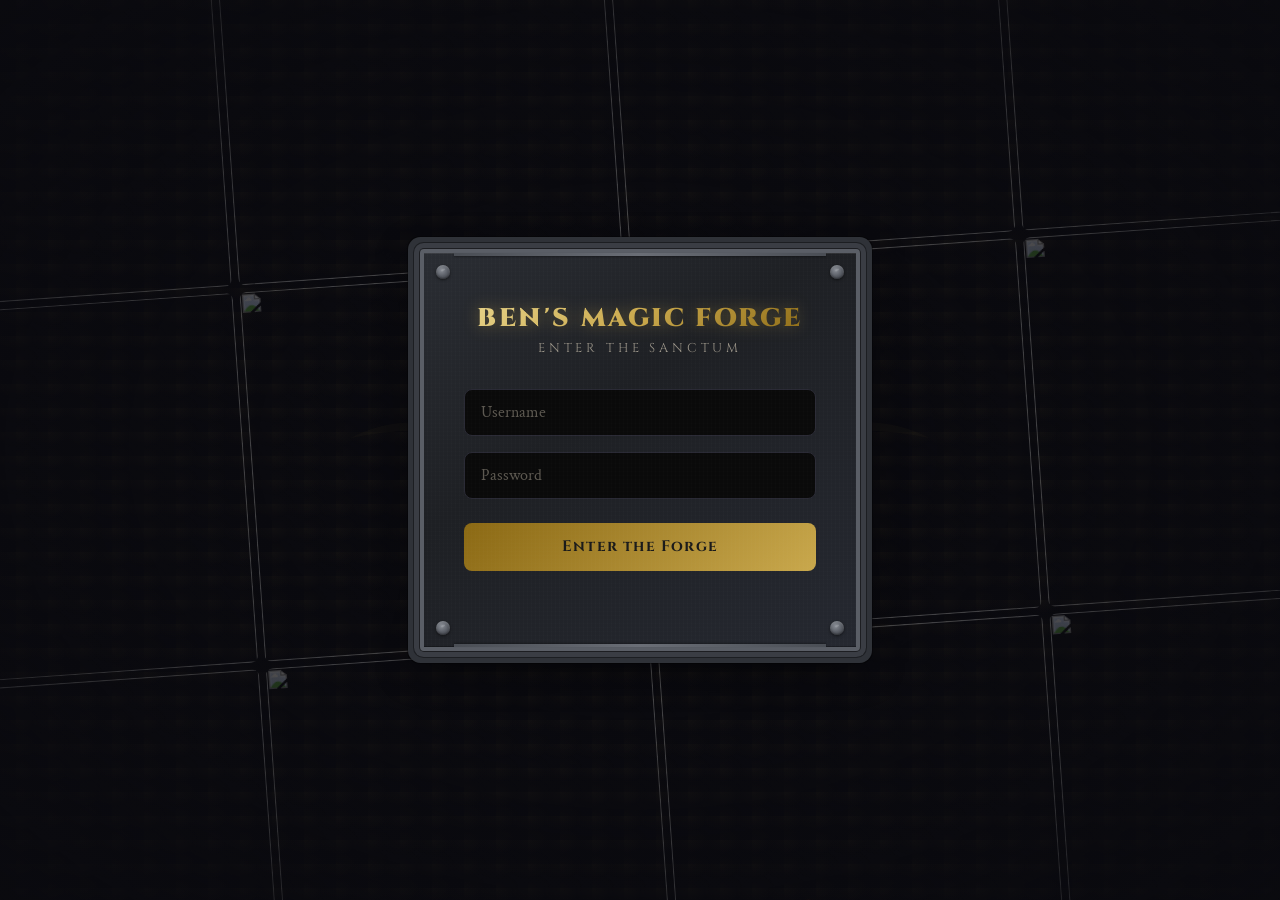
==== MtgDeckForge.Api/wwwroot/index.html @ 683aa6ff "fix: iOS Safari API failures — forwarded headers + clean fetch options - Add UseForwardedHeaders for" ====
<!DOCTYPE html>
<html lang="en">
<head>
    <meta charset="UTF-8">
    <meta name="viewport" content="width=device-width, initial-scale=1.0">
    <title>Ben's Magic Forge</title>
    <link href="https://fonts.googleapis.com/css2?family=Cinzel:wght@400;600;700;900&family=Crimson+Text:ital,wght@0,400;0,600;0,700;1,400&family=MedievalSharp&display=swap" rel="stylesheet">
    <style>
        :root {
            --gold: #C9A84C;
            --gold-light: #E8D48B;
            --gold-dark: #8B6914;
            --bg-deep: #0A0A0A;
            --bg-card: #111111;
            --bg-panel: #161616;
            --bg-hover: #1E1E1E;
            --text-primary: #E8E4D9;
            --text-secondary: #9A9488;
            --text-muted: #5C5850;
            --border: #2A2A35;
            --border-gold: rgba(201, 168, 76, 0.3);
            --mana-white: #F9FAF4;
            --mana-blue: #0E68AB;
            --mana-black: #150B00;
            --mana-red: #D3202A;
            --mana-green: #00733E;
            --danger: #8B2020;
            --danger-hover: #A52A2A;
            --success: #2D6B3F;
        }

        * { margin: 0; padding: 0; box-sizing: border-box; }

        body {
            font-family: 'Crimson Text', Georgia, serif;
            font-size: 12pt;
            background: var(--bg-deep);
            color: var(--text-primary);
            min-height: 100vh;
            min-height: 100dvh;
            overflow-x: clip;
        }

        /* Subtle texture overlay — castle stone atmosphere */
        body::before {
            content: '';
            position: fixed;
            top: 0; left: 0; right: 0; bottom: 0;
            background: 
                radial-gradient(ellipse at 20% 0%, rgba(201, 168, 76, 0.04) 0%, transparent 50%),
                radial-gradient(ellipse at 80% 100%, rgba(201, 168, 76, 0.03) 0%, transparent 50%),
                repeating-linear-gradient(0deg, transparent 0px, transparent 60px, rgba(201, 168, 76, 0.008) 60px, rgba(201, 168, 76, 0.008) 61px),
                repeating-linear-gradient(90deg, transparent 0px, transparent 80px, rgba(201, 168, 76, 0.005) 80px, rgba(201, 168, 76, 0.005) 81px);
            pointer-events: none;
            z-index: 0;
        }

        /* ===== HEADER — Castle Gate Bar ===== */
        .app-header {
            position: sticky;
            top: 0;
            z-index: 100;
            background: linear-gradient(180deg, rgba(10,10,15,0.98) 0%, rgba(10,10,15,0.95) 100%);
            -webkit-backdrop-filter: blur(20px);
            backdrop-filter: blur(20px);
            border-bottom: 1px solid var(--border-gold);
            padding: 0 2rem;
            box-shadow: 0 2px 20px rgba(0,0,0,0.4);
        }

        /* Castle battlement decoration under header */
        .app-header::after {
            content: '';
            position: absolute;
            bottom: -4px;
            left: 0; right: 0;
            height: 4px;
            background: repeating-linear-gradient(90deg,
                rgba(201, 168, 76, 0.15) 0px, rgba(201, 168, 76, 0.15) 12px,
                transparent 12px, transparent 18px);
        }

        .header-inner {
            max-width: 1400px;
            margin: 0 auto;
            display: flex;
            align-items: center;
            justify-content: space-between;
            height: 120px;
        }

        .logo-group {
            display: flex;
            align-items: center;
            gap: 1rem;
        }

        .logo-dragon {
            width: 90px;
            height: 90px;
            border-radius: 8px;
            overflow: hidden;
            flex-shrink: 0;
        }

        .logo-dragon img {
            width: 100%;
            height: 100%;
            object-fit: cover;
            filter: drop-shadow(0 0 10px rgba(201, 168, 76, 0.4));
        }

        .logo-text {
            font-family: 'Cinzel', serif;
            font-weight: 900;
            font-size: 2rem;
            background: linear-gradient(135deg, var(--gold-light), var(--gold), var(--gold-dark));
            -webkit-background-clip: text;
            -webkit-text-fill-color: transparent;
            letter-spacing: 0.1em;
            text-shadow: none;
            filter: drop-shadow(0 0 8px rgba(201, 168, 76, 0.4));
        }

        .logo-subtitle {
            font-family: 'Cinzel', serif;
            font-size: 0.8rem;
            color: var(--text-secondary);
            letter-spacing: 0.3em;
            text-transform: uppercase;
            margin-top: 4px;
        }

        .nav-tabs {
            display: flex;
            gap: 0.25rem;
            align-items: center;
        }

        .nav-tab {
            background: none;
            border: 1px solid transparent;
            border-radius: 8px;
            color: var(--text-secondary);
            font-family: 'Cinzel', serif;
            font-size: 1rem;
            font-weight: 600;
            letter-spacing: 0.06em;
            padding: 0.7rem 1.4rem;
            display: flex;
            align-items: center;
            cursor: pointer;
            position: relative;
            transition: all 0.3s;
        }

        .nav-tab:hover {
            color: var(--gold-light);
            background: rgba(201, 168, 76, 0.08);
            border-color: rgba(201, 168, 76, 0.15);
        }

        .nav-tab.active {
            color: var(--gold);
            background: rgba(201, 168, 76, 0.12);
            border-color: rgba(201, 168, 76, 0.3);
        }

        .nav-tab.active::after {
            content: '';
            position: absolute;
            bottom: -1px;
            left: 0.75rem;
            right: 0.75rem;
            height: 2px;
            background: linear-gradient(90deg, transparent, var(--gold), transparent);
        }

        .header-right {
            display: flex;
            align-items: center;
            gap: 1rem;
        }

        .user-info {
            display: flex;
            align-items: center;
            gap: 0.75rem;
            padding: 0.4rem 1rem;
            border: 1px solid var(--border-gold);
            border-radius: 8px;
            background: rgba(201, 168, 76, 0.05);
        }

        .user-info-name {
            font-family: 'Cinzel', serif;
            font-size: 0.8rem;
            color: var(--gold);
            letter-spacing: 0.05em;
        }

        .user-info-role {
            font-size: 0.65rem;
            color: var(--text-muted);
            text-transform: uppercase;
            letter-spacing: 0.1em;
        }

        .btn-logout {
            background: none;
            border: 1px solid var(--border);
            color: var(--text-secondary);
            font-family: 'Cinzel', serif;
            font-size: 0.7rem;
            padding: 0.35rem 0.75rem;
            border-radius: 6px;
            cursor: pointer;
            transition: all 0.3s;
            letter-spacing: 0.05em;
        }

        .btn-logout:hover {
            border-color: var(--danger);
            color: var(--danger-hover);
        }

        /* ===== LOGIN VIEW ===== */
        .login-backdrop {
            min-height: 100vh;
            min-height: 100dvh;
            display: flex;
            align-items: center;
            justify-content: center;
            padding: 2rem;
            position: relative;
            overflow: hidden;
            background: #0a0a0f;
        }

        .login-bg-grid {
            position: absolute;
            inset: -40px;
            display: grid;
            grid-template-columns: repeat(4, 1fr);
            grid-template-rows: repeat(3, 1fr);
            gap: 6px;
            transform: rotate(-4deg) scale(1.15);
            opacity: 0.6;
            filter: saturate(0.9) brightness(0.85);
            z-index: 0;
            animation: bgPulse 8s ease-in-out infinite alternate;
        }

        .login-bg-grid img {
            width: 100%;
            height: 100%;
            object-fit: cover;
            border-radius: 6px;
        }

        @keyframes bgPulse {
            0% { opacity: 0.55; filter: saturate(0.9) brightness(0.85); }
            100% { opacity: 0.7; filter: saturate(1.0) brightness(0.95); }
        }

        .login-backdrop::after {
            content: '';
            position: absolute;
            inset: 0;
            background: radial-gradient(ellipse at center, rgba(10,10,15,0.1) 0%, rgba(10,10,15,0.6) 70%, rgba(10,10,15,0.9) 100%);
            z-index: 1;
            pointer-events: none;
        }

        .login-panel {
            background: linear-gradient(145deg, #2a2d33 0%, #1e2024 40%, #252830 100%);
            border: 4px solid #5a5e66;
            border-radius: 4px;
            padding: 3rem 2.5rem;
            max-width: 440px;
            width: 100%;
            text-align: center;
            position: relative;
            z-index: 2;
            box-shadow:
                inset 0 1px 0 rgba(255,255,255,0.08),
                inset 0 -1px 0 rgba(0,0,0,0.3),
                0 0 0 1px rgba(0,0,0,0.5),
                0 0 0 6px #3a3d44,
                0 0 0 7px rgba(0,0,0,0.4),
                0 0 0 12px #2f3238,
                0 0 0 13px rgba(0,0,0,0.3),
                0 12px 40px rgba(0,0,0,0.6);
        }

        /* Steel plate texture overlay */
        .login-panel::before {
            content: '';
            position: absolute;
            inset: 0;
            border-radius: 2px;
            background:
                repeating-linear-gradient(
                    90deg,
                    transparent 0px,
                    transparent 3px,
                    rgba(255,255,255,0.01) 3px,
                    rgba(255,255,255,0.01) 4px
                ),
                repeating-linear-gradient(
                    0deg,
                    transparent 0px,
                    transparent 3px,
                    rgba(255,255,255,0.008) 3px,
                    rgba(255,255,255,0.008) 4px
                );
            pointer-events: none;
            z-index: 0;
        }

        /* Corner rivets */
        .steel-rivet {
            position: absolute;
            width: 14px;
            height: 14px;
            border-radius: 50%;
            background: radial-gradient(circle at 40% 35%, #8a8e96 0%, #5a5e66 50%, #3a3d44 100%);
            box-shadow:
                inset 0 1px 2px rgba(255,255,255,0.2),
                inset 0 -1px 2px rgba(0,0,0,0.4),
                0 1px 3px rgba(0,0,0,0.5);
            z-index: 5;
        }
        .steel-rivet::after {
            content: '';
            position: absolute;
            top: 4px; left: 5px;
            width: 4px; height: 1.5px;
            background: rgba(255,255,255,0.15);
            border-radius: 50%;
            transform: rotate(-30deg);
        }
        .rivet-tl { top: 12px; left: 12px; }
        .rivet-tr { top: 12px; right: 12px; }
        .rivet-bl { bottom: 12px; left: 12px; }
        .rivet-br { bottom: 12px; right: 12px; }

        /* Steel border plate edges */
        .steel-edge {
            position: absolute;
            background: linear-gradient(180deg, #5a5e66 0%, #4a4e55 50%, #3a3d44 100%);
            z-index: 1;
        }
        .steel-edge-top {
            top: 0; left: 30px; right: 30px; height: 3px;
            background: linear-gradient(90deg, #4a4e55, #6a6e76, #4a4e55);
            box-shadow: 0 1px 2px rgba(0,0,0,0.3);
        }
        .steel-edge-bottom {
            bottom: 0; left: 30px; right: 30px; height: 3px;
            background: linear-gradient(90deg, #4a4e55, #6a6e76, #4a4e55);
            box-shadow: 0 -1px 2px rgba(0,0,0,0.3);
        }

        .login-panel .logo-text {
            font-size: 1.6rem;
            margin-bottom: 0.25rem;
        }

        .login-panel .logo-subtitle {
            margin-bottom: 2rem;
        }

        .login-field {
            width: 100%;
            padding: 0.75rem 1rem;
            background: var(--bg-deep);
            border: 1px solid var(--border);
            border-radius: 8px;
            color: var(--text-primary);
            font-family: 'Crimson Text', serif;
            font-size: 1rem;
            margin-bottom: 1rem;
            transition: border-color 0.3s;
        }

        .login-field:focus {
            outline: none;
            border-color: var(--gold);
        }

        .login-field::placeholder {
            color: var(--text-muted);
        }

        .btn-login {
            width: 100%;
            padding: 0.85rem;
            background: linear-gradient(135deg, var(--gold-dark), var(--gold));
            border: none;
            border-radius: 8px;
            color: #1a1a1a;
            font-family: 'Cinzel', serif;
            font-weight: 700;
            font-size: 0.95rem;
            letter-spacing: 0.08em;
            cursor: pointer;
            transition: all 0.3s;
            margin-top: 0.5rem;
        }

        .btn-login:hover {
            filter: brightness(1.15);
        }

        .btn-login:disabled {
            opacity: 0.6;
            cursor: not-allowed;
        }

        .login-error {
            color: var(--danger-hover);
            font-size: 0.85rem;
            margin-top: 0.75rem;
            min-height: 1.2em;
        }

        /* ===== ADMIN VIEW ===== */
        .admin-section {
            margin-bottom: 2rem;
        }

        .admin-section-title {
            font-family: 'Cinzel', serif;
            font-size: 1.1rem;
            color: var(--gold);
            margin-bottom: 1rem;
            padding-bottom: 0.5rem;
            border-bottom: 1px solid var(--border-gold);
        }

        .admin-table {
            width: 100%;
            border-collapse: collapse;
        }

        .admin-table th {
            font-family: 'Cinzel', serif;
            font-size: 0.8rem;
            color: var(--gold-dark);
            text-align: left;
            padding: 0.5rem 0.75rem;
            border-bottom: 1px solid var(--border);
            text-transform: uppercase;
            letter-spacing: 0.05em;
        }

        .admin-table td {
            padding: 0.6rem 0.75rem;
            border-bottom: 1px solid var(--border);
            font-size: 0.9rem;
        }

        .admin-form {
            display: grid;
            grid-template-columns: 1fr 1fr;
            gap: 1rem;
            margin-top: 1rem;
        }

        .admin-form .login-field {
            margin-bottom: 0;
        }

        .admin-form-full {
            grid-column: 1 / -1;
        }

        .badge {
            display: inline-block;
            padding: 0.15rem 0.5rem;
            border-radius: 4px;
            font-size: 0.75rem;
            font-family: 'Cinzel', serif;
            letter-spacing: 0.05em;
        }

        .badge-admin {
            background: rgba(201, 168, 76, 0.2);
            color: var(--gold);
            border: 1px solid var(--border-gold);
        }

        .badge-user {
            background: rgba(45, 107, 63, 0.2);
            color: #6dbb82;
            border: 1px solid rgba(45, 107, 63, 0.3);
        }

        /* ===== MAIN LAYOUT ===== */
        .app-container {
            max-width: 1400px;
            margin: 0 auto;
            padding: 2rem;
            position: relative;
            z-index: 1;
        }

        .view { display: none; }
        .view.active { display: block; }

        /* ===== FORGE VIEW (Generator) ===== */
        .forge-layout {
            display: grid;
            grid-template-columns: 1fr 1fr;
            gap: 2rem;
            align-items: start;
        }

        .panel {
            background: var(--bg-panel);
            border: 1px solid var(--border);
            border-radius: 12px;
            overflow: hidden;
            position: relative;
        }

        /* Subtle stone arch top border on panels */
        .panel::before {
            content: '';
            position: absolute;
            top: 0; left: 0; right: 0;
            height: 3px;
            background: linear-gradient(90deg, transparent, rgba(201, 168, 76, 0.15) 20%, rgba(201, 168, 76, 0.25) 50%, rgba(201, 168, 76, 0.15) 80%, transparent);
        }

        .panel-header {
            padding: 1.25rem 1.5rem;
            border-bottom: 1px solid var(--border);
            display: flex;
            align-items: center;
            gap: 0.75rem;
            background: linear-gradient(180deg, rgba(201, 168, 76, 0.03) 0%, transparent 100%);
        }

        .panel-header h2 {
            font-family: 'Cinzel', serif;
            font-size: 1rem;
            font-weight: 700;
            color: var(--gold);
            letter-spacing: 0.05em;
        }

        .panel-header .icon {
            width: 20px;
            height: 20px;
            color: var(--gold-dark);
        }

        .panel-body {
            padding: 1.5rem;
        }

        /* Form Elements */
        .form-group {
            margin-bottom: 1.5rem;
        }

        .form-label {
            display: block;
            font-family: 'Cinzel', serif;
            font-size: 0.75rem;
            font-weight: 600;
            color: var(--text-secondary);
            letter-spacing: 0.1em;
            text-transform: uppercase;
            margin-bottom: 0.75rem;
        }

        /* Color selector - the mana symbols */
        .color-selector {
            display: flex;
            gap: 0.75rem;
            flex-wrap: wrap;
        }

        .color-option {
            position: relative;
        }

        .color-option input {
            position: absolute;
            opacity: 0;
            pointer-events: none;
        }

        .color-option label {
            display: flex;
            align-items: center;
            justify-content: center;
            width: 56px;
            height: 56px;
            border-radius: 50%;
            cursor: pointer;
            transition: all 0.3s;
            position: relative;
            font-family: 'MedievalSharp', cursive;
            font-size: 1.3rem;
            font-weight: bold;
        }

        .color-option.white label {
            background: radial-gradient(circle at 35% 35%, #FFFEF5, #F0E6C8);
            color: #6B5B3E;
            border: 2px solid #D4C5A0;
            box-shadow: 0 0 0 3px transparent, inset 0 1px 3px rgba(255,255,255,0.5);
        }
        .color-option.blue label {
            background: radial-gradient(circle at 35% 35%, #1B8FD4, #0A4F7A);
            color: #C4E4FF;
            border: 2px solid #2196C8;
            box-shadow: 0 0 0 3px transparent;
        }
        .color-option.black label {
            background: radial-gradient(circle at 35% 35%, #3A3035, #100B0E);
            color: #A8959C;
            border: 2px solid #4A3F44;
            box-shadow: 0 0 0 3px transparent;
        }
        .color-option.red label {
            background: radial-gradient(circle at 35% 35%, #E8482A, #8B1A1A);
            color: #FFCFB8;
            border: 2px solid #C43A2A;
            box-shadow: 0 0 0 3px transparent;
        }
        .color-option.green label {
            background: radial-gradient(circle at 35% 35%, #1DA050, #0A5028);
            color: #B8F0C8;
            border: 2px solid #1B8545;
            box-shadow: 0 0 0 3px transparent;
        }

        .color-option input:checked + label {
            box-shadow: 0 0 0 3px var(--gold), 0 0 20px rgba(201, 168, 76, 0.3);
            transform: scale(1.1);
        }

        .color-option label:hover {
            transform: scale(1.08);
        }

        .color-option input:checked + label:hover {
            transform: scale(1.12);
        }

        /* Select / Input styling */
        .form-select, .form-input, .form-textarea {
            width: 100%;
            padding: 0.75rem 1rem;
            background: var(--bg-card);
            border: 1px solid var(--border);
            border-radius: 8px;
            color: var(--text-primary);
            font-family: 'Crimson Text', Georgia, serif;
            font-size: 1rem;
            transition: border-color 0.3s;
            appearance: none;
        }

        .form-select {
            background-image: url("data:image/svg+xml,%3Csvg xmlns='http://www.w3.org/2000/svg' width='12' height='8'%3E%3Cpath d='M1 1l5 5 5-5' stroke='%239A9488' stroke-width='1.5' fill='none'/%3E%3C/svg%3E");
            background-repeat: no-repeat;
            background-position: right 1rem center;
            padding-right: 2.5rem;
        }

        .form-select:focus, .form-input:focus, .form-textarea:focus {
            outline: none;
            border-color: var(--gold-dark);
            box-shadow: 0 0 0 2px rgba(201, 168, 76, 0.1);
        }

        .form-textarea {
            resize: vertical;
            min-height: 80px;
        }

        option { background: var(--bg-panel); }

        /* Radio group styled as segmented control */
        .radio-group {
            display: flex;
            gap: 0;
            border: 1px solid var(--border);
            border-radius: 8px;
            overflow: hidden;
        }

        .radio-option {
            flex: 1;
            position: relative;
        }

        .radio-option input {
            position: absolute;
            opacity: 0;
            pointer-events: none;
        }

        .radio-option label {
            display: flex;
            align-items: center;
            justify-content: center;
            padding: 0.65rem 0.5rem;
            cursor: pointer;
            font-family: 'Cinzel', serif;
            font-size: 0.75rem;
            font-weight: 600;
            letter-spacing: 0.03em;
            color: var(--text-secondary);
            background: var(--bg-card);
            border-right: 1px solid var(--border);
            transition: all 0.3s;
            text-align: center;
        }

        .radio-option:last-child label {
            border-right: none;
        }

        .radio-option input:checked + label {
            background: rgba(201, 168, 76, 0.12);
            color: var(--gold);
        }

        .radio-option label:hover {
            background: var(--bg-hover);
        }

        /* Generate Button */
        .btn-forge {
            width: 100%;
            padding: 1rem;
            background: linear-gradient(135deg, var(--gold-dark), var(--gold), var(--gold-dark));
            background-size: 200% 200%;
            border: none;
            border-radius: 8px;
            color: #0A0A0F;
            font-family: 'Cinzel', serif;
            font-size: 1rem;
            font-weight: 900;
            letter-spacing: 0.15em;
            cursor: pointer;
            transition: all 0.3s;
            position: relative;
            overflow: hidden;
        }

        .btn-forge:hover {
            background-position: right center;
            box-shadow: 0 4px 20px rgba(201, 168, 76, 0.3);
            transform: translateY(-1px);
            animation: forgePulse 2s ease-in-out infinite;
        }

        .btn-forge:active {
            transform: translateY(0);
        }

        .btn-forge:disabled {
            opacity: 0.5;
            cursor: not-allowed;
            transform: none;
        }

        .btn-forge.loading {
            color: transparent;
        }

        .btn-forge.loading::after {
            content: '';
            position: absolute;
            top: 50%;
            left: 50%;
            width: 24px;
            height: 24px;
            margin: -12px 0 0 -12px;
            border: 3px solid rgba(10, 10, 15, 0.3);
            border-top-color: #0A0A0F;
            border-radius: 50%;
            animation: spin 0.8s linear infinite;
        }

        @keyframes spin { to { transform: rotate(360deg); } }

        /* Preview panel */
        .preview-empty {
            text-align: center;
            padding: 4rem 2rem;
            color: var(--text-muted);
        }

        .preview-empty .sigil {
            width: 80px;
            height: 80px;
            margin: 0 auto 1.5rem;
            opacity: 0.3;
        }

        .preview-empty p {
            font-family: 'Cinzel', serif;
            font-size: 0.85rem;
            letter-spacing: 0.05em;
        }

        /* ===== LIBRARY VIEW ===== */
        .library-header {
            display: flex;
            justify-content: space-between;
            align-items: center;
            margin-bottom: 2rem;
        }

        .library-title {
            font-family: 'Cinzel', serif;
            font-size: 1.5rem;
            font-weight: 700;
            color: var(--gold);
            letter-spacing: 0.05em;
        }

        .library-count {
            font-size: 0.85rem;
            color: var(--text-muted);
            margin-top: 0.25rem;
        }

        .deck-grid {
            display: grid;
            grid-template-columns: repeat(auto-fill, minmax(340px, 1fr));
            gap: 1.5rem;
        }

        .deck-card {
            background: var(--bg-panel);
            border: 1px solid var(--border);
            border-radius: 12px;
            overflow: hidden;
            transition: all 0.3s;
            cursor: pointer;
            position: relative;
        }

        /* Stone arch top accent */
        .deck-card::before {
            content: '';
            position: absolute;
            top: 0; left: 0; right: 0;
            height: 2px;
            background: linear-gradient(90deg, transparent, rgba(201, 168, 76, 0.2) 30%, rgba(201, 168, 76, 0.3) 50%, rgba(201, 168, 76, 0.2) 70%, transparent);
            opacity: 0;
            transition: opacity 0.3s;
        }

        .deck-card:hover::before {
            opacity: 1;
        }

        .deck-card:hover {
            border-color: var(--border-gold);
            transform: translateY(-4px);
            box-shadow: 0 8px 32px rgba(0,0,0,0.3), 0 0 0 1px var(--border-gold);
        }

        .deck-card-top {
            padding: 1.25rem 1.5rem;
            position: relative;
        }

        .deck-card-colors {
            display: flex;
            gap: 0.4rem;
            margin-bottom: 0.75rem;
        }

        .mana-pip {
            width: 26px;
            height: 26px;
            border-radius: 50%;
            display: flex;
            align-items: center;
            justify-content: center;
            font-family: 'MedievalSharp', cursive;
            font-size: 0.75rem;
            font-weight: bold;
        }

        .mana-pip.W { background: linear-gradient(135deg, #FFFEF5, #E8D8B8); color: #6B5B3E; }
        .mana-pip.U { background: linear-gradient(135deg, #1B8FD4, #0A4F7A); color: #C4E4FF; }
        .mana-pip.B { background: linear-gradient(135deg, #3A3035, #100B0E); color: #A8959C; border: 1px solid #4A3F44; }
        .mana-pip.R { background: linear-gradient(135deg, #E8482A, #8B1A1A); color: #FFCFB8; }
        .mana-pip.G { background: linear-gradient(135deg, #1DA050, #0A5028); color: #B8F0C8; }

        .deck-card-name {
            font-family: 'Cinzel', serif;
            font-size: 1.1rem;
            font-weight: 700;
            color: var(--text-primary);
            margin-bottom: 0.25rem;
        }

        .deck-card-commander {
            font-size: 0.9rem;
            color: var(--gold);
            font-style: italic;
            margin-bottom: 0.5rem;
        }

        .deck-card-desc {
            font-size: 0.88rem;
            color: var(--text-secondary);
            line-height: 1.5;
            display: -webkit-box;
            -webkit-line-clamp: 2;
            -webkit-box-orient: vertical;
            overflow: hidden;
        }

        .deck-card-footer {
            padding: 0.75rem 1.5rem;
            border-top: 1px solid var(--border);
            display: flex;
            justify-content: space-between;
            align-items: center;
            font-size: 0.8rem;
            color: var(--text-muted);
        }

        .deck-card-meta {
            display: flex;
            gap: 1.25rem;
        }

        .deck-card-meta span {
            display: flex;
            align-items: center;
            gap: 0.35rem;
        }

        .btn-delete-card {
            background: none;
            border: none;
            color: var(--text-muted);
            cursor: pointer;
            padding: 0.25rem 0.5rem;
            border-radius: 4px;
            font-size: 0.75rem;
            transition: all 0.2s;
        }

        .btn-delete-card:hover {
            background: var(--danger);
            color: var(--text-primary);
        }

        .library-empty {
            text-align: center;
            padding: 6rem 2rem;
            color: var(--text-muted);
        }

        .library-empty .sigil {
            width: 100px;
            height: 100px;
            margin: 0 auto 2rem;
            opacity: 0.2;
        }

        .library-empty h3 {
            font-family: 'Cinzel', serif;
            font-size: 1.2rem;
            color: var(--text-secondary);
            margin-bottom: 0.5rem;
        }

        /* ===== DECK DETAIL VIEW ===== */
        .detail-back {
            background: none;
            border: none;
            color: var(--text-secondary);
            cursor: pointer;
            font-family: 'Cinzel', serif;
            font-size: 0.8rem;
            letter-spacing: 0.05em;
            display: flex;
            align-items: center;
            gap: 0.5rem;
            margin-bottom: 1.5rem;
            transition: color 0.3s;
        }

        .detail-back:hover { color: var(--gold); }

        .detail-header {
            display: flex;
            justify-content: space-between;
            align-items: flex-start;
            margin-bottom: 2rem;
            padding-bottom: 1.5rem;
            border-bottom: 1px solid var(--border);
        }

        .detail-header h1 {
            font-family: 'Cinzel', serif;
            font-size: 2rem;
            font-weight: 900;
            background: linear-gradient(135deg, var(--gold-light), var(--gold));
            -webkit-background-clip: text;
            -webkit-text-fill-color: transparent;
            margin-bottom: 0.25rem;
        }

        .detail-commander {
            font-size: 1.1rem;
            color: var(--text-secondary);
            font-style: italic;
            margin-bottom: 0.5rem;
        }

        .detail-strategy {
            font-size: 1rem;
            color: var(--text-secondary);
            line-height: 1.6;
            max-width: 700px;
        }

        .detail-stats {
            display: flex;
            gap: 1.5rem;
            text-align: center;
        }

        .stat-box {
            background: var(--bg-card);
            border: 1px solid var(--border);
            border-radius: 8px;
            padding: 1rem 1.25rem;
            min-width: 90px;
        }

        .stat-value {
            font-family: 'Cinzel', serif;
            font-size: 1.4rem;
            font-weight: 700;
            color: var(--gold);
        }

        .stat-label {
            font-size: 0.9rem;
            color: var(--text-muted);
            text-transform: uppercase;
            letter-spacing: 0.08em;
            margin-top: 0.25rem;
        }

        /* Card list by category */
        .category-section {
            margin-bottom: 1.5rem;
        }

        .category-header {
            display: flex;
            align-items: center;
            gap: 0.75rem;
            padding: 0.75rem 0;
            border-bottom: 1px solid var(--border);
            margin-bottom: 0.5rem;
            cursor: pointer;
        }

        .category-name {
            font-family: 'Cinzel', serif;
            font-size: 1.1rem;
            font-weight: 700;
            color: var(--gold);
            letter-spacing: 0.05em;
        }

        .category-count {
            font-size: 1rem;
            color: var(--text-muted);
        }

        .card-row {
            display: grid;
            grid-template-columns: 2.5rem 1fr auto auto;
            gap: 1rem;
            padding: 0.5rem 0.75rem;
            border-radius: 6px;
            align-items: center;
            transition: background 0.2s;
            font-size: 1.35rem;
        }

        .card-row:hover {
            background: var(--bg-hover);
        }

        .card-qty {
            color: var(--text-muted);
            font-weight: 600;
            text-align: center;
        }

        .card-name-col {
            display: flex;
            flex-direction: column;
        }

        .card-name-text {
            color: var(--text-primary);
            font-weight: 600;
        }

        .card-role-text {
            font-size: 1.2rem;
            color: var(--text-muted);
            font-style: italic;
        }

        .card-type-text {
            color: var(--text-secondary);
            font-size: 1.2rem;
        }

        .card-price {
            color: var(--gold-dark);
            font-weight: 600;
            font-size: 1.2rem;
        }

        /* Btn general */
        .btn-outline {
            background: none;
            border: 1px solid var(--border);
            color: var(--text-secondary);
            padding: 0.6rem 1.25rem;
            border-radius: 6px;
            font-family: 'Cinzel', serif;
            font-size: 0.75rem;
            font-weight: 600;
            letter-spacing: 0.05em;
            cursor: pointer;
            transition: all 0.3s;
        }

        .btn-outline:hover {
            border-color: var(--gold-dark);
            color: var(--gold);
        }

        .btn-danger {
            background: var(--danger);
            border: 1px solid var(--danger-hover);
            color: var(--text-primary);
            padding: 0.6rem 1.25rem;
            border-radius: 6px;
            font-family: 'Cinzel', serif;
            font-size: 0.75rem;
            font-weight: 600;
            letter-spacing: 0.05em;
            cursor: pointer;
            transition: all 0.3s;
        }

        .btn-danger:hover {
            background: var(--danger-hover);
        }

        /* Toast notifications */
        .toast-container {
            position: fixed;
            bottom: 2rem;
            bottom: max(2rem, env(safe-area-inset-bottom, 0px));
            right: 2rem;
            z-index: 1000;
            display: flex;
            flex-direction: column;
            gap: 0.5rem;
        }

        .toast {
            background: var(--bg-panel);
            border: 1px solid var(--border-gold);
            border-radius: 8px;
            padding: 1rem 1.5rem;
            color: var(--text-primary);
            font-size: 0.9rem;
            box-shadow: 0 8px 32px rgba(0,0,0,0.4);
            animation: slideIn 0.3s ease-out;
            max-width: 400px;
        }

        .toast.error {
            border-color: var(--danger);
        }

        @keyframes slideIn {
            from { transform: translateX(100%); opacity: 0; }
            to { transform: translateX(0); opacity: 1; }
        }

        /* Delete confirmation modal */
        .modal-overlay {
            position: fixed;
            top: 0; left: 0; right: 0; bottom: 0;
            background: rgba(0,0,0,0.7);
            display: flex;
            align-items: center;
            justify-content: center;
            z-index: 1000;
            -webkit-backdrop-filter: blur(4px);
            backdrop-filter: blur(4px);
        }

        .modal-overlay.hidden { display: none; }

        .modal {
            background: var(--bg-panel);
            border: 1px solid var(--border-gold);
            border-radius: 12px;
            padding: 2rem;
            max-width: 420px;
            width: 90%;
            text-align: center;
        }

        .modal h3 {
            font-family: 'Cinzel', serif;
            font-size: 1.1rem;
            color: var(--gold);
            margin-bottom: 0.75rem;
        }

        .modal p {
            color: var(--text-secondary);
            margin-bottom: 1.5rem;
            line-height: 1.5;
        }

        .modal-actions {
            display: flex;
            gap: 1rem;
            justify-content: center;
        }

        /* Library filter bar */
        .library-filters {
            display: flex;
            gap: 0.75rem;
            flex-wrap: wrap;
            align-items: center;
            margin-bottom: 1.5rem;
            padding: 1rem 1.25rem;
            background: var(--bg-panel);
            border: 1px solid var(--border);
            border-radius: 10px;
        }

        .filter-input {
            background: var(--bg-deep);
            border: 1px solid var(--border);
            border-radius: 6px;
            color: var(--text-primary);
            font-family: 'Crimson Text', serif;
            font-size: 0.95rem;
            padding: 0.45rem 0.85rem;
            flex: 1;
            min-width: 160px;
            transition: border-color 0.2s;
        }
        .filter-input:focus { outline: none; border-color: var(--gold-dark); }
        .filter-input::placeholder { color: var(--text-muted); }

        .filter-select {
            background: var(--bg-deep);
            border: 1px solid var(--border);
            border-radius: 6px;
            color: var(--text-primary);
            font-family: 'Cinzel', serif;
            font-size: 0.75rem;
            padding: 0.45rem 0.85rem;
            cursor: pointer;
            transition: border-color 0.2s;
        }
        .filter-select:focus { outline: none; border-color: var(--gold-dark); }

        .filter-color-row {
            display: flex;
            gap: 0.4rem;
            align-items: center;
        }

        .filter-pip {
            width: 28px;
            height: 28px;
            border-radius: 50%;
            border: 2px solid transparent;
            cursor: pointer;
            font-family: 'MedievalSharp', cursive;
            font-size: 0.7rem;
            font-weight: bold;
            display: flex;
            align-items: center;
            justify-content: center;
            opacity: 0.45;
            transition: all 0.2s;
        }
        .filter-pip.active { opacity: 1; border-color: var(--gold); box-shadow: 0 0 6px rgba(201,168,76,0.5); }
        .filter-pip.W { background: radial-gradient(circle at 35% 35%, #FFFEF5, #F0E6C8); color: #6B5B3E; }
        .filter-pip.U { background: radial-gradient(circle at 35% 35%, #1B8FD4, #0A4F7A); color: #C4E4FF; }
        .filter-pip.B { background: radial-gradient(circle at 35% 35%, #3A3035, #100B0E); color: #A8959C; }
        .filter-pip.R { background: radial-gradient(circle at 35% 35%, #E8482A, #8B1A1A); color: #FFCFB8; }
        .filter-pip.G { background: radial-gradient(circle at 35% 35%, #1DA050, #0A5028); color: #B8F0C8; }

        .btn-filter-clear {
            background: none;
            border: none;
            color: var(--text-muted);
            font-size: 0.75rem;
            font-family: 'Cinzel', serif;
            cursor: pointer;
            padding: 0.3rem 0.5rem;
            transition: color 0.2s;
        }
        .btn-filter-clear:hover { color: var(--gold); }

        /* Load more button */
        .load-more-wrap {
            text-align: center;
            margin-top: 2rem;
        }

        /* Edit modal */
        .edit-modal-body {
            display: flex;
            flex-direction: column;
            gap: 1rem;
            max-height: 70vh;
            overflow-y: auto;
            text-align: left;
        }
        .edit-field-group { display: flex; flex-direction: column; gap: 0.35rem; }
        .edit-label {
            font-family: 'Cinzel', serif;
            font-size: 0.7rem;
            color: var(--text-muted);
            text-transform: uppercase;
            letter-spacing: 0.08em;
        }
        .edit-input, .edit-textarea, .edit-select {
            background: var(--bg-deep);
            border: 1px solid var(--border);
            border-radius: 6px;
            color: var(--text-primary);
            font-family: 'Crimson Text', serif;
            font-size: 0.95rem;
            padding: 0.5rem 0.75rem;
            transition: border-color 0.2s;
        }
        .edit-input:focus, .edit-textarea:focus, .edit-select:focus {
            outline: none;
            border-color: var(--gold-dark);
        }
        .edit-textarea { resize: vertical; min-height: 80px; }

        /* Responsive — tablet */
        @media (max-width: 900px) {
            .forge-layout {
                grid-template-columns: 1fr;
            }
            .header-inner {
                flex-direction: column;
                height: auto;
                padding: 1rem 0;
                gap: 0.75rem;
            }
            .nav-tabs {
                width: 100%;
                justify-content: center;
                flex-wrap: wrap;
            }
            .nav-tab {
                padding: 0.5rem 0.8rem;
                font-size: 0.85rem;
            }
            .detail-header {
                flex-direction: column;
                gap: 1.5rem;
            }
            .detail-stats {
                flex-wrap: wrap;
            }
            .library-filters {
                gap: 0.5rem;
            }
        }

        /* Responsive — iPhone / small mobile */
        @media (max-width: 480px) {
            .app-container { padding: 1rem; }

            .logo-text { font-size: 1.3rem; }
            .logo-subtitle { display: none; }
            .logo-dragon { width: 72px; height: 72px; }
            .header-inner { padding: 0.75rem 0; gap: 0.5rem; }

            .nav-tab { padding: 0.4rem 0.6rem; font-size: 0.78rem; letter-spacing: 0; }

            .user-info-role { display: none; }
            .user-info { padding: 0.3rem 0.6rem; }
            .user-info-name { font-size: 0.7rem; }

            /* Forge view */
            .panel-body { padding: 1rem; }
            .color-option label { width: 44px; height: 44px; font-size: 1.1rem; }
            .btn-forge { font-size: 0.85rem; padding: 0.9rem 1rem; }

            /* Library */
            .library-title { font-size: 1.3rem; }
            .deck-grid { grid-template-columns: 1fr; }
            .library-filters { padding: 0.75rem; gap: 0.4rem; }
            .filter-input { min-width: 100%; }
            .filter-color-row { flex-wrap: wrap; }

            /* Detail */
            .detail-header h1 { font-size: 1.4rem; }
            .card-row {
                grid-template-columns: 2rem 1fr auto;
                font-size: 1.1rem;
                gap: 0.5rem;
            }
            .card-type-text { display: none; }
            .detail-stats { gap: 0.75rem; }
            .stat-box { padding: 0.75rem; min-width: 70px; }
            .stat-value { font-size: 1.1rem; }

            /* Modal */
            .modal { padding: 1.5rem 1rem; }
            .modal-actions { flex-direction: column; }
            .modal-actions button { width: 100%; }

            /* Buttons row in detail */
            #detailContent .detail-actions {
                flex-wrap: wrap;
                gap: 0.5rem;
            }
            #detailContent .detail-actions button {
                font-size: 0.7rem;
                padding: 0.5rem 0.75rem;
            }

            /* Hide card image tooltip on touch devices */
            .card-img-tooltip { display: none !important; }

            /* Analysis panel */
            .analysis-body { padding: 0.75rem; }

            /* Login background — 2 columns on mobile */
            .login-bg-grid {
                grid-template-columns: repeat(2, 1fr);
                grid-template-rows: repeat(6, 1fr);
                inset: -20px;
                transform: rotate(-4deg) scale(1.05);
            }
            .login-panel {
                padding: 2rem 1.5rem;
            }

            /* Price lookup — stack layout on mobile */
            #view-prices .panel > div:nth-child(3) {
                flex-direction: column !important;
            }
            #priceCardHeader {
                flex-direction: column !important;
                gap: 1rem !important;
            }
            #priceCardImage img {
                width: 140px !important;
            }

            /* Larger touch targets */
            .btn-logout { padding: 0.5rem 1rem; font-size: 0.8rem; }
            .btn-delete-card { padding: 0.4rem 0.65rem; min-height: 44px; }
            .filter-pip { width: 36px; height: 36px; }
        }

        /* Loading shimmer for generation */
        .generating-overlay {
            position: absolute;
            top: 0; left: 0; right: 0; bottom: 0;
            background: rgba(10,10,15,0.85);
            display: flex;
            flex-direction: column;
            align-items: center;
            justify-content: center;
            border-radius: 12px;
            z-index: 10;
        }

        .generating-overlay.hidden { display: none; }

        .arcane-spinner {
            width: 60px;
            height: 60px;
            border: 3px solid var(--border);
            border-top-color: var(--gold);
            border-radius: 50%;
            animation: spin 1s linear infinite;
            margin-bottom: 1rem;
        }

        .generating-text {
            font-family: 'Cinzel', serif;
            font-size: 0.85rem;
            color: var(--gold);
            letter-spacing: 0.1em;
            animation: pulse 2s ease-in-out infinite;
        }

        @keyframes pulse {
            0%, 100% { opacity: 0.6; }
            50% { opacity: 1; }
        }

        /* Deck detail color bar */
        .detail-colors {
            display: flex;
            gap: 0.5rem;
            margin-bottom: 0.75rem;
        }

        /* Description paragraph */
        .deck-description-box {
            background: var(--bg-card);
            border: 1px solid var(--border);
            border-left: 3px solid var(--gold-dark);
            border-radius: 0 8px 8px 0;
            padding: 1.25rem 1.5rem;
            margin-bottom: 2rem;
            font-style: italic;
            color: var(--text-secondary);
            line-height: 1.7;
        }

        /* ===== DRAGON THEME ===== */

        /* Subtle dragon-scale background texture */
        body::after {
            content: '';
            position: fixed;
            top: 0; left: 0; right: 0; bottom: 0;
            background-image:
                radial-gradient(ellipse 24px 15px at 50% 0%, rgba(201,168,76,0.038) 0%, transparent 100%),
                radial-gradient(ellipse 24px 15px at 0% 50%,  rgba(201,168,76,0.028) 0%, transparent 100%);
            background-size: 32px 24px, 32px 24px;
            background-position: 0 0, 16px 12px;
            pointer-events: none;
            z-index: 0;
        }

        /* Dragon watermark */
        .dragon-watermark {
            position: fixed;
            top: 50%;
            left: 50%;
            transform: translate(-50%, -50%);
            width: min(75vw, 680px);
            pointer-events: none;
            z-index: 0;
            opacity: 0.038;
            color: var(--gold);
        }

        /* Floating ember particles */
        .ember {
            position: fixed;
            bottom: -6px;
            border-radius: 50%;
            pointer-events: none;
            z-index: 0;
            filter: blur(0.8px);
            animation: emberRise linear infinite;
        }
        @keyframes emberRise {
            0%   { transform: translateY(0) translateX(0); opacity: 0; }
            8%   { opacity: 0.7; }
            75%  { opacity: 0.25; }
            100% { transform: translateY(-102vh) translateX(var(--drift, 0px)); opacity: 0; }
        }

        /* Forge button fire pulse */
        @keyframes forgePulse {
            0%, 100% { box-shadow: 0 4px 20px rgba(201,168,76,0.3); }
            50%       { box-shadow: 0 4px 28px rgba(201,168,76,0.5), 0 0 55px rgba(220,70,5,0.14); }
        }

        /* ===== END DRAGON THEME ===== */

        /* Card image tooltip */
        .card-img-tooltip {
            position: fixed;
            z-index: 9999;
            pointer-events: none;
            opacity: 0;
            transition: opacity 0.15s ease;
            border-radius: 10px;
            box-shadow: 0 8px 32px rgba(0,0,0,0.75);
            border: 1px solid var(--border-gold);
            overflow: hidden;
            width: 476px;
        }
        .card-img-tooltip.visible { opacity: 1; }
        .card-img-tooltip img { display: block; width: 476px; height: auto; }
        .card-name-text {
            cursor: pointer;
            text-decoration: underline dotted;
            text-underline-offset: 3px;
        }
        .card-name-text:hover { color: var(--gold-light) !important; }

        /* Analysis panel */
        .analysis-panel {
            margin-top: 2rem;
            border: 1px solid var(--border-gold);
            border-radius: 8px;
            overflow: hidden;
        }
        .analysis-panel-header {
            background: linear-gradient(90deg, rgba(201,168,76,0.12) 0%, transparent 100%);
            padding: 0.75rem 1.25rem;
            font-family: 'Cinzel', serif;
            font-size: 1rem;
            color: var(--gold);
            letter-spacing: 0.05em;
            text-transform: uppercase;
            border-bottom: 1px solid var(--border-gold);
        }
        .analysis-body { padding: 1.25rem; font-size: 1.1rem; }
        .analysis-rating {
            display: inline-block;
            background: var(--bg-card);
            border: 1px solid var(--border-gold);
            border-radius: 4px;
            padding: 0.25rem 0.75rem;
            font-family: 'Cinzel', serif;
            font-size: 1.05rem;
            color: var(--gold-light);
            margin-bottom: 1rem;
        }
        .analysis-synergy {
            color: var(--text-secondary);
            font-style: italic;
            font-size: 1.1rem;
            line-height: 1.6;
            margin-bottom: 1.25rem;
        }
        .analysis-section-title {
            font-family: 'Cinzel', serif;
            font-size: 0.95rem;
            color: var(--gold-dark);
            text-transform: uppercase;
            letter-spacing: 0.08em;
            margin-bottom: 0.5rem;
            margin-top: 1rem;
        }
        .analysis-list { list-style: none; padding: 0; margin: 0 0 0.5rem 0; }
        .analysis-list li {
            color: var(--text-secondary);
            font-size: 1.1rem;
            padding: 0.3rem 0 0.3rem 1rem;
            position: relative;
            line-height: 1.5;
        }
        .analysis-list li::before { content: '▸'; position: absolute; left: 0; color: var(--gold-dark); }
        .upgrade-row {
            background: var(--bg-card);
            border: 1px solid var(--border);
            border-radius: 6px;
            padding: 0.65rem 0.85rem;
            margin-bottom: 0.5rem;
            font-size: 1.05rem;
        }
        .upgrade-swap { display: flex; align-items: center; gap: 0.5rem; margin-bottom: 0.25rem; flex-wrap: wrap; }
        .upgrade-remove { color: #c0392b; text-decoration: line-through; opacity: 0.8; }
        .upgrade-arrow { color: var(--text-muted); }
        .upgrade-add { color: #27ae60; font-weight: 600; }
        .upgrade-reason { color: var(--text-muted); font-size: 0.95rem; font-style: italic; }
        .analysis-loading {
            display: flex;
            align-items: center;
            gap: 0.75rem;
            padding: 1.5rem;
            color: var(--text-secondary);
            font-style: italic;
        }

    </style>
</head>
<body>

    <!-- HEADER -->
    <header class="app-header">
        <div class="header-inner">
            <div class="logo-group">
                <div class="logo-dragon">
                    <img src="/images/dragon-banner.png" alt="Dragon">
                </div>
                <div>
                    <div class="logo-text">BEN'S MAGIC FORGE</div>
                    <div class="logo-subtitle">Powered by Arcane Intelligence</div>
                </div>
            </div>
            <nav class="nav-tabs" id="mainNav">
                <button class="nav-tab active" data-view="forge">&#9876; Forge</button>
                <button class="nav-tab" data-view="library">&#128218; Library</button>
                <button class="nav-tab" data-view="prices">&#128176; Price Lookup</button>
                <button class="nav-tab" data-view="admin" id="adminTab" style="display:none;">&#9881; Admin</button>
            </nav>
            <div class="header-right" id="headerRight" style="display:none;">
                <div class="user-info">
                    <div>
                        <div class="user-info-name" id="headerDisplayName"></div>
                        <div class="user-info-role" id="headerRole"></div>
                    </div>
                </div>
                <button class="btn-logout" onclick="logout()">Logout</button>
            </div>
        </div>
    </header>

    <!-- LOGIN VIEW -->
    <div id="loginView" class="login-backdrop">
        <div class="login-bg-grid" aria-hidden="true">
            <img src="https://cards.scryfall.io/art_crop/front/8/1/81a40f34-fc26-4d05-9c52-6ffbf1766a3b.jpg?1562859674" alt="" loading="eager">
            <img src="https://cards.scryfall.io/art_crop/front/d/6/d67be074-cdd4-41d9-ac89-0a0456c4e4b2.jpg?1674057568" alt="" loading="eager">
            <img src="https://cards.scryfall.io/art_crop/front/b/c/bc6ffc1c-575b-4116-83c9-d13b29886c35.jpg?1730491066" alt="" loading="eager">
            <img src="https://cards.scryfall.io/art_crop/front/6/d/6dd0b9b0-55f4-4ce7-a916-6f23687f3fe4.jpg?1627709478" alt="" loading="eager">
            <img src="https://cards.scryfall.io/art_crop/front/d/0/d0d33d52-3d28-4635-b985-51e126289259.jpg?1599707796" alt="" loading="eager">
            <img src="https://cards.scryfall.io/art_crop/front/2/4/249db4d4-2542-47ee-a216-e13ffbc2319c.jpg?1758104027" alt="" loading="eager">
            <img src="https://cards.scryfall.io/art_crop/front/3/1/317f1133-7cf8-4b7a-919e-88c45f8c2c3a.jpg?1689995555" alt="" loading="eager">
            <img src="https://cards.scryfall.io/art_crop/front/c/7/c74ae706-b3b3-4097-a387-6f6c38a9b603.jpg?1689995438" alt="" loading="eager">
            <img src="https://cards.scryfall.io/art_crop/front/6/a/6a9c39e4-a8cf-42dd-8d0e-45634b335546.jpg?1730489423" alt="" loading="eager">
            <img src="https://cards.scryfall.io/art_crop/front/d/2/d27cf7b7-7982-46bd-a559-7789c0e74bae.jpg?1673146904" alt="" loading="eager">
            <img src="https://cards.scryfall.io/art_crop/front/5/c/5cd4154e-7681-444b-a0f2-33e887791ba7.jpg?1612316219" alt="" loading="eager">
            <img src="https://cards.scryfall.io/art_crop/front/e/7/e71c8c39-3fbb-4a42-9cf6-b3224f5a56fc.jpg?1717013745" alt="" loading="eager">
        </div>
        <div class="login-panel">
            <!-- Steel rivets -->
            <div class="steel-rivet rivet-tl"></div>
            <div class="steel-rivet rivet-tr"></div>
            <div class="steel-rivet rivet-bl"></div>
            <div class="steel-rivet rivet-br"></div>
            <div class="steel-edge steel-edge-top"></div>
            <div class="steel-edge steel-edge-bottom"></div>
            <div class="logo-text">BEN'S MAGIC FORGE</div>
            <div class="logo-subtitle">Enter the Sanctum</div>
            <input type="text" id="loginUsername" class="login-field" placeholder="Username" autocomplete="username">
            <input type="password" id="loginPassword" class="login-field" placeholder="Password" autocomplete="current-password">
            <button class="btn-login" id="btnLogin" onclick="handleLogin()">Enter the Forge</button>
            <div class="login-error" id="loginError"></div>
        </div>
    </div>

    <!-- MAIN -->
    <main class="app-container">

        <!-- FORGE VIEW -->
        <div id="view-forge" class="view active">
            <div class="forge-layout">
                <!-- Left: Config Panel -->
                <div class="panel">
                    <div class="panel-header">
                        <svg class="icon" viewBox="0 0 24 24" fill="none" stroke="currentColor" stroke-width="2"><path d="M12 2L2 7l10 5 10-5-10-5zM2 17l10 5 10-5M2 12l10 5 10-5"/></svg>
                        <h2>Deck Configuration</h2>
                    </div>
                    <div class="panel-body">
                        <form id="deckForm" onsubmit="return false;">
                            <!-- Colors -->
                            <div class="form-group">
                                <label class="form-label">Mana Colors</label>
                                <div class="color-selector">
                                    <div class="color-option white">
                                        <input type="checkbox" id="color-W" name="colors" value="W">
                                        <label for="color-W">W</label>
                                    </div>
                                    <div class="color-option blue">
                                        <input type="checkbox" id="color-U" name="colors" value="U">
                                        <label for="color-U">U</label>
                                    </div>
                                    <div class="color-option black">
                                        <input type="checkbox" id="color-B" name="colors" value="B">
                                        <label for="color-B">B</label>
                                    </div>
                                    <div class="color-option red">
                                        <input type="checkbox" id="color-R" name="colors" value="R">
                                        <label for="color-R">R</label>
                                    </div>
                                    <div class="color-option green">
                                        <input type="checkbox" id="color-G" name="colors" value="G">
                                        <label for="color-G">G</label>
                                    </div>
                                </div>
                            </div>

                            <!-- Format -->
                            <div class="form-group">
                                <label class="form-label">Format</label>
                                <div class="radio-group">
                                    <div class="radio-option">
                                        <input type="radio" id="fmt-commander" name="format" value="Commander" checked>
                                        <label for="fmt-commander">Commander</label>
                                    </div>
                                    <div class="radio-option">
                                        <input type="radio" id="fmt-standard" name="format" value="Standard">
                                        <label for="fmt-standard">Standard</label>
                                    </div>
                                    <div class="radio-option">
                                        <input type="radio" id="fmt-modern" name="format" value="Modern">
                                        <label for="fmt-modern">Modern</label>
                                    </div>
                                    <div class="radio-option">
                                        <input type="radio" id="fmt-pioneer" name="format" value="Pioneer">
                                        <label for="fmt-pioneer">Pioneer</label>
                                    </div>
                                </div>
                            </div>

                            <!-- Power Level -->
                            <div class="form-group">
                                <label class="form-label">Power Level</label>
                                <div class="radio-group">
                                    <div class="radio-option">
                                        <input type="radio" id="pwr-casual" name="powerLevel" value="Casual" checked>
                                        <label for="pwr-casual">Casual</label>
                                    </div>
                                    <div class="radio-option">
                                        <input type="radio" id="pwr-focused" name="powerLevel" value="Focused">
                                        <label for="pwr-focused">Focused</label>
                                    </div>
                                    <div class="radio-option">
                                        <input type="radio" id="pwr-optimized" name="powerLevel" value="Optimized">
                                        <label for="pwr-optimized">Optimized</label>
                                    </div>
                                    <div class="radio-option">
                                        <input type="radio" id="pwr-competitive" name="powerLevel" value="Competitive">
                                        <label for="pwr-competitive">cEDH</label>
                                    </div>
                                </div>
                            </div>

                            <!-- Budget -->
                            <div class="form-group">
                                <label class="form-label">Budget Range</label>
                                <div class="radio-group">
                                    <div class="radio-option">
                                        <input type="radio" id="bud-budget" name="budget" value="Budget (under $50)" checked>
                                        <label for="bud-budget">Under $50</label>
                                    </div>
                                    <div class="radio-option">
                                        <input type="radio" id="bud-mid" name="budget" value="Mid-range ($50-$150)">
                                        <label for="bud-mid">$50–$150</label>
                                    </div>
                                    <div class="radio-option">
                                        <input type="radio" id="bud-high" name="budget" value="High ($150-$500)">
                                        <label for="bud-high">$150–$500</label>
                                    </div>
                                    <div class="radio-option">
                                        <input type="radio" id="bud-nobudget" name="budget" value="No budget limit">
                                        <label for="bud-nobudget">No Limit</label>
                                    </div>
                                </div>
                            </div>

                            <!-- Strategy -->
                            <div class="form-group">
                                <label class="form-label">Preferred Strategy (Optional)</label>
                                <select class="form-select" id="strategy">
                                    <option value="">Any strategy</option>
                                    <option value="Aggro">Aggro — Fast damage</option>
                                    <option value="Control">Control — Counter & remove</option>
                                    <option value="Combo">Combo — Infinite / game-winning combos</option>
                                    <option value="Midrange">Midrange — Value & board presence</option>
                                    <option value="Tokens">Tokens — Go wide</option>
                                    <option value="Voltron">Voltron — One big commander</option>
                                    <option value="Aristocrats">Aristocrats — Sacrifice synergy</option>
                                    <option value="Reanimator">Reanimator — Graveyard recursion</option>
                                    <option value="Tribal">Tribal — Creature type synergy</option>
                                    <option value="Stax">Stax — Resource denial</option>
                                    <option value="Mill">Mill — Library depletion</option>
                                    <option value="Spellslinger">Spellslinger — Instants & sorceries</option>
                                </select>
                            </div>

                            <!-- Commander Preference -->
                            <div class="form-group">
                                <label class="form-label">Preferred Commander (Optional)</label>
                                <input type="text" class="form-input" id="commander" placeholder="e.g. Meren of Clan Nel Toth">
                            </div>

                            <!-- Additional Notes -->
                            <div class="form-group">
                                <label class="form-label">Additional Notes (Optional)</label>
                                <textarea class="form-textarea" id="notes" placeholder="Any specific cards, themes, or constraints..."></textarea>
                            </div>

                            <button type="button" class="btn-forge" id="btnGenerate" onclick="generateDeck()">
                                &#9876; FORGE DECK &#9876;
                            </button>
                        </form>
                    </div>
                </div>

                <!-- Right: Preview Panel -->
                <div class="panel" style="position: relative;">
                    <div class="panel-header">
                        <svg class="icon" viewBox="0 0 24 24" fill="none" stroke="currentColor" stroke-width="2"><rect x="3" y="3" width="18" height="18" rx="2"/><path d="M3 9h18M9 21V9"/></svg>
                        <h2>Preview</h2>
                    </div>
                    <div class="panel-body" id="previewPanel">
                        <div class="preview-empty">
                            <svg class="sigil" viewBox="0 0 80 80" fill="none">
                                <!-- Dragon eye sigil -->
                                <circle cx="40" cy="40" r="36" stroke="currentColor" stroke-width="0.8" opacity="0.18"/>
                                <path d="M 5 40 C 18 18 62 18 75 40 C 62 62 18 62 5 40 Z" stroke="currentColor" stroke-width="1.2" fill="none" opacity="0.32"/>
                                <ellipse cx="40" cy="40" rx="5" ry="18" stroke="currentColor" stroke-width="1" fill="none" opacity="0.28"/>
                                <ellipse cx="40" cy="40" rx="13" ry="13" stroke="currentColor" stroke-width="0.6" fill="none" opacity="0.15"/>
                                <line x1="40" y1="4" x2="40" y2="22" stroke="currentColor" stroke-width="0.7" opacity="0.18"/>
                                <line x1="40" y1="58" x2="40" y2="76" stroke="currentColor" stroke-width="0.7" opacity="0.18"/>
                                <path d="M 12 28 L 5 20 L 15 24" stroke="currentColor" stroke-width="0.6" fill="none" opacity="0.16"/>
                                <path d="M 68 28 L 75 20 L 65 24" stroke="currentColor" stroke-width="0.6" fill="none" opacity="0.16"/>
                                <path d="M 12 52 L 5 60 L 15 56" stroke="currentColor" stroke-width="0.6" fill="none" opacity="0.16"/>
                                <path d="M 68 52 L 75 60 L 65 56" stroke="currentColor" stroke-width="0.6" fill="none" opacity="0.16"/>
                            </svg>
                            <p>Summon a deck from the dragon&#8217;s hoard</p>
                        </div>
                    </div>
                    <div class="generating-overlay hidden" id="generatingOverlay">
                        <div class="arcane-spinner"></div>
                        <div class="generating-text">Channeling arcane energies...</div>
                    </div>
                </div>
            </div>
        </div>

        <!-- LIBRARY VIEW -->
        <div id="view-library" class="view">
            <div class="library-header">
                <div>
                    <div class="library-title">&#127984; Deck Library</div>
                    <div class="library-count" id="libraryCount">Loading...</div>
                </div>
                <div style="display:flex;gap:0.75rem;">
                    <button class="btn-outline" onclick="document.getElementById('csvImportInput').click()">&#8593; Import CSV</button>
                    <button class="btn-outline" onclick="loadLibrary()">&#8635; Refresh</button>
                </div>
                <input type="file" id="csvImportInput" accept=".csv" style="display:none;" onchange="importCsvFile(this)">
            </div>

            <!-- Filter bar -->
            <div class="library-filters">
                <input type="text" class="filter-input" id="filterName" placeholder="Search by name..." oninput="debouncedSearch()">
                <div class="filter-color-row">
                    <span style="font-family:'Cinzel',serif;font-size:0.7rem;color:var(--text-muted);margin-right:0.25rem;">COLOR</span>
                    <span class="filter-pip W" data-color="W" onclick="toggleColorFilter(this)">W</span>
                    <span class="filter-pip U" data-color="U" onclick="toggleColorFilter(this)">U</span>
                    <span class="filter-pip B" data-color="B" onclick="toggleColorFilter(this)">B</span>
                    <span class="filter-pip R" data-color="R" onclick="toggleColorFilter(this)">R</span>
                    <span class="filter-pip G" data-color="G" onclick="toggleColorFilter(this)">G</span>
                </div>
                <select class="filter-select" id="filterFormat" onchange="applyFilters()">
                    <option value="">All Formats</option>
                    <option value="Commander">Commander</option>
                    <option value="Standard">Standard</option>
                    <option value="Modern">Modern</option>
                    <option value="Pioneer">Pioneer</option>
                </select>
                <select class="filter-select" id="filterPower" onchange="applyFilters()">
                    <option value="">All Power Levels</option>
                    <option value="Casual">Casual</option>
                    <option value="Focused">Focused</option>
                    <option value="Optimized">Optimized</option>
                    <option value="Competitive">cEDH</option>
                </select>
                <button class="btn-filter-clear" onclick="clearFilters()">&#10005; Clear</button>
            </div>

            <div id="deckGrid" class="deck-grid"></div>
            <div class="load-more-wrap" id="loadMoreWrap" style="display:none;">
                <button class="btn-outline" onclick="loadMoreDecks()">Load More</button>
            </div>
        </div>

        <!-- DETAIL VIEW -->
        <div id="view-detail" class="view">
            <div id="detailContent"></div>
        </div>

        <!-- PRICE LOOKUP VIEW -->
        <div id="view-prices" class="view">
            <div class="panel" style="padding:2rem;">
                <h2 style="color:var(--gold); margin:0 0 0.5rem 0; font-family:'Cinzel',serif;">&#128176; Price Lookup</h2>
                <p style="color:var(--text-secondary); margin-bottom:1.5rem; font-size:0.95rem;">Search any Magic: The Gathering card to see aggregated pricing from multiple sources.</p>

                <div style="display:flex; gap:0.75rem; margin-bottom:1.5rem;">
                    <input type="text" id="priceLookupInput" placeholder="Enter card name (e.g., Sol Ring, Black Lotus...)"
                        style="flex:1; padding:0.75rem 1rem; background:var(--bg-deep); border:1px solid var(--border); border-radius:8px; color:var(--text-primary); font-size:1rem; font-family:'Crimson Text',serif;"
                        onkeydown="if(event.key==='Enter') priceLookupSearch()">
                    <button onclick="priceLookupSearch()" id="btnPriceLookup"
                        style="padding:0.75rem 1.5rem; background:linear-gradient(135deg, var(--gold-dark), var(--gold)); border:none; border-radius:8px; color:#1a1a1a; font-family:'Cinzel',serif; font-weight:700; cursor:pointer; white-space:nowrap;">
                        Search
                    </button>
                </div>

                <div id="priceLookupResults" style="display:none;">
                    <!-- Card header with image -->
                    <div id="priceCardHeader" style="display:flex; gap:1.5rem; margin-bottom:1.5rem; padding:1.5rem; background:var(--bg-deep); border:1px solid var(--border); border-radius:12px;">
                        <div id="priceCardImage" style="flex-shrink:0;">
                            <!-- Image inserted by JS -->
                        </div>
                        <div style="flex:1; min-width:0;">
                            <h3 id="priceCardName" style="color:var(--gold); margin:0 0 0.5rem 0; font-family:'Cinzel',serif; font-size:1.3rem;"></h3>
                            <div id="priceCardSet" style="color:var(--text-secondary); margin-bottom:1rem; font-size:0.9rem;"></div>
                            <div id="priceCardSummary" style="display:flex; gap:1.5rem; flex-wrap:wrap;"></div>
                        </div>
                    </div>

                    <!-- Sources table -->
                    <h3 style="color:var(--text-primary); margin:1.5rem 0 0.75rem 0; font-family:'Cinzel',serif; font-size:1.1rem;">Price Sources</h3>
                    <div style="overflow-x:auto;">
                        <table style="width:100%; border-collapse:collapse;">
                            <thead>
                                <tr style="border-bottom:2px solid var(--border);">
                                    <th style="text-align:left; padding:0.75rem; color:var(--gold); font-family:'Cinzel',serif; font-size:0.85rem;">Source</th>
                                    <th style="text-align:right; padding:0.75rem; color:var(--gold); font-family:'Cinzel',serif; font-size:0.85rem;">USD</th>
                                    <th style="text-align:left; padding:0.75rem; color:var(--gold); font-family:'Cinzel',serif; font-size:0.85rem;">Updated</th>
                                    <th style="text-align:left; padding:0.75rem; color:var(--gold); font-family:'Cinzel',serif; font-size:0.85rem;">Link</th>
                                </tr>
                            </thead>
                            <tbody id="priceSourcesBody"></tbody>
                        </table>
                    </div>

                    <!-- Additional pricing info -->
                    <div id="priceExtraInfo" style="margin-top:1rem; display:flex; gap:1rem; flex-wrap:wrap;"></div>
                </div>

                <div id="priceLookupLoading" style="display:none; text-align:center; padding:2rem; color:var(--text-secondary);">
                    <div style="font-size:1.5rem; margin-bottom:0.5rem;">&#9876;</div>
                    Searching pricing sources...
                </div>

                <div id="priceLookupError" style="display:none; text-align:center; padding:2rem; color:var(--danger-hover);"></div>
            </div>
        </div>

        <!-- ADMIN VIEW -->
        <div id="view-admin" class="view">
            <div class="panel" style="padding:2rem;">
                <div class="admin-section">
                    <div class="admin-section-title">Users</div>
                    <div id="adminUsersList"></div>
                </div>
                <div class="admin-section">
                    <div class="admin-section-title">Create User</div>
                    <div class="admin-form">
                        <input type="text" id="newUsername" class="login-field" placeholder="Username">
                        <input type="text" id="newDisplayName" class="login-field" placeholder="Display Name">
                        <input type="password" id="newPassword" class="login-field" placeholder="Password">
                        <select id="newRole" class="login-field">
                            <option value="User">User</option>
                            <option value="Admin">Admin</option>
                        </select>
                        <div class="admin-form-full">
                            <button class="btn-outline" onclick="createUser()">Create User</button>
                        </div>
                    </div>
                </div>
                <div class="admin-section">
                    <div class="admin-section-title">Groups</div>
                    <div id="adminGroupsList"></div>
                    <div class="admin-form" style="grid-template-columns:1fr 1fr auto;">
                        <input type="text" id="newGroupName" class="login-field" placeholder="Group Name">
                        <input type="text" id="newGroupDesc" class="login-field" placeholder="Description">
                        <button class="btn-outline" onclick="createGroup()">Add Group</button>
                    </div>
                </div>
                <div class="admin-section">
                    <div class="admin-section-title">Pricing Data</div>
                    <div id="pricingSummary" style="margin-bottom:1rem;color:var(--text-secondary);font-family:'Crimson Text',serif;"></div>
                    <div id="pricingRunsList"></div>
                    <div style="margin-top:1rem;">
                        <button class="btn-outline" id="btnRefreshPricing" onclick="triggerPricingRefresh()">&#x21bb; Trigger Manual Refresh</button>
                    </div>
                </div>
            </div>
        </div>
    </main>

    <!-- Dragon watermark -->
    <svg class="dragon-watermark" viewBox="0 0 380 265" fill="currentColor" aria-hidden="true">
        <!-- Left wing -->
        <path d="M 178 132 C 150 116 108 78 64 50 C 84 80 96 106 102 126 C 78 114 50 114 28 126 C 54 120 80 120 106 128 Z"/>
        <!-- Right wing -->
        <path d="M 202 132 C 230 116 272 78 316 50 C 296 80 284 106 278 126 C 302 114 330 114 352 126 C 326 120 300 120 274 128 Z"/>
        <!-- Body -->
        <ellipse cx="190" cy="152" rx="46" ry="25"/>
        <!-- Neck -->
        <path d="M 156 134 C 144 114 137 90 141 70 C 145 54 155 50 163 58 C 156 52 147 58 145 72 C 143 86 147 110 157 132 Z"/>
        <!-- Head -->
        <path d="M 141 64 C 135 54 127 52 125 60 C 123 68 129 76 137 78 C 131 80 127 88 133 92 C 139 96 147 90 149 80 C 153 86 159 88 161 82 C 163 74 156 64 148 62 Z"/>
        <!-- Snout/jaw -->
        <path d="M 123 62 L 107 70 L 113 76 L 127 68 Z"/>
        <!-- Horn -->
        <path d="M 137 52 L 131 36 L 141 54 Z"/>
        <!-- Tail -->
        <path d="M 234 165 C 258 169 279 179 293 197 C 285 203 275 197 271 187 C 269 195 263 201 257 197 C 251 187 243 175 234 165 Z"/>
        <!-- Front legs -->
        <path d="M 162 172 L 154 198 L 158 199 L 160 190 L 162 199 L 166 198 L 164 172 Z"/>
        <path d="M 218 172 L 210 198 L 214 199 L 216 190 L 218 199 L 222 198 L 220 172 Z"/>
        <!-- Eye -->
        <ellipse cx="135" cy="68" rx="4" ry="3.5" transform="rotate(-5 135 68)"/>
    </svg>

    <!-- Floating ember particles -->
    <div class="ember" style="width:3px;height:3px;left:7%;animation-duration:11s;animation-delay:0s;--drift:18px;background:radial-gradient(circle,#FFA500,#FF4500 65%,transparent)"></div>
    <div class="ember" style="width:4px;height:4px;left:21%;animation-duration:8s;animation-delay:3.2s;--drift:-14px;background:radial-gradient(circle,#FFB300,#FF5500 65%,transparent)"></div>
    <div class="ember" style="width:2px;height:2px;left:36%;animation-duration:14s;animation-delay:0.8s;--drift:22px;background:radial-gradient(circle,#FF9500,#FF4000 65%,transparent)"></div>
    <div class="ember" style="width:3px;height:3px;left:50%;animation-duration:9s;animation-delay:5.5s;--drift:-20px;background:radial-gradient(circle,#FF8C00,#FF3300 65%,transparent)"></div>
    <div class="ember" style="width:5px;height:5px;left:63%;animation-duration:13s;animation-delay:2s;--drift:16px;background:radial-gradient(circle,#FFA500,#FF5000 65%,transparent)"></div>
    <div class="ember" style="width:2px;height:2px;left:77%;animation-duration:7s;animation-delay:6.4s;--drift:-12px;background:radial-gradient(circle,#FF9000,#FF4500 65%,transparent)"></div>
    <div class="ember" style="width:4px;height:4px;left:88%;animation-duration:10s;animation-delay:4s;--drift:24px;background:radial-gradient(circle,#FFB000,#FF5500 65%,transparent)"></div>
    <div class="ember" style="width:3px;height:3px;left:14%;animation-duration:16s;animation-delay:7.1s;--drift:-18px;background:radial-gradient(circle,#FF8000,#FF3500 65%,transparent)"></div>
    <div class="ember" style="width:2px;height:2px;left:43%;animation-duration:12s;animation-delay:1.5s;--drift:20px;background:radial-gradient(circle,#FFA000,#FF4800 65%,transparent)"></div>
    <div class="ember" style="width:3px;height:3px;left:71%;animation-duration:9s;animation-delay:9s;--drift:-22px;background:radial-gradient(circle,#FF8C00,#FF4200 65%,transparent)"></div>

    <!-- Card Image Tooltip -->
    <div class="card-img-tooltip" id="cardImgTooltip">
        <img id="cardImgEl" src="" alt="Card image">
    </div>

    <!-- Delete Modal -->
    <div class="modal-overlay hidden" id="deleteModal">
        <div class="modal">
            <h3>Banish This Deck?</h3>
            <p>This action cannot be undone. The deck configuration will be permanently removed from the library.</p>
            <div class="modal-actions">
                <button class="btn-outline" onclick="closeDeleteModal()">Cancel</button>
                <button class="btn-danger" id="btnConfirmDelete" onclick="confirmDelete()">&#128293; Banish</button>
            </div>
        </div>
    </div>

    <!-- Edit Modal -->
    <div class="modal-overlay hidden" id="editModal">
        <div class="modal" style="max-width:520px;width:95%;">
            <h3 style="margin-bottom:1.25rem;">&#9998; Edit Deck</h3>
            <div class="edit-modal-body">
                <div class="edit-field-group">
                    <label class="edit-label">Deck Name</label>
                    <input type="text" class="edit-input" id="editDeckName">
                </div>
                <div class="edit-field-group">
                    <label class="edit-label">Commander</label>
                    <input type="text" class="edit-input" id="editCommander">
                </div>
                <div class="edit-field-group">
                    <label class="edit-label">Description</label>
                    <textarea class="edit-textarea" id="editDescription"></textarea>
                </div>
                <div class="edit-field-group">
                    <label class="edit-label">Strategy</label>
                    <input type="text" class="edit-input" id="editStrategy">
                </div>
                <div style="display:grid;grid-template-columns:1fr 1fr;gap:1rem;">
                    <div class="edit-field-group">
                        <label class="edit-label">Format</label>
                        <select class="edit-select" id="editFormat">
                            <option value="Commander">Commander</option>
                            <option value="Standard">Standard</option>
                            <option value="Modern">Modern</option>
                            <option value="Pioneer">Pioneer</option>
                        </select>
                    </div>
                    <div class="edit-field-group">
                        <label class="edit-label">Power Level</label>
                        <select class="edit-select" id="editPowerLevel">
                            <option value="Casual">Casual</option>
                            <option value="Focused">Focused</option>
                            <option value="Optimized">Optimized</option>
                            <option value="Competitive">cEDH</option>
                        </select>
                    </div>
                </div>
                <div class="edit-field-group">
                    <label class="edit-label">Budget Range</label>
                    <select class="edit-select" id="editBudget">
                        <option value="Budget (under $50)">Under $50</option>
                        <option value="Mid-range ($50-$150)">$50–$150</option>
                        <option value="High ($150-$500)">$150–$500</option>
                        <option value="No budget limit">No Limit</option>
                    </select>
                </div>
                <div class="edit-field-group">
                    <label class="edit-label">Colors</label>
                    <div style="display:flex;gap:0.5rem;flex-wrap:wrap;">
                        <label style="display:flex;align-items:center;gap:0.3rem;font-size:0.9rem;cursor:pointer;">
                            <input type="checkbox" id="editColorW" value="W"> <span class="mana-pip W" style="width:20px;height:20px;font-size:0.6rem;">W</span>
                        </label>
                        <label style="display:flex;align-items:center;gap:0.3rem;font-size:0.9rem;cursor:pointer;">
                            <input type="checkbox" id="editColorU" value="U"> <span class="mana-pip U" style="width:20px;height:20px;font-size:0.6rem;">U</span>
                        </label>
                        <label style="display:flex;align-items:center;gap:0.3rem;font-size:0.9rem;cursor:pointer;">
                            <input type="checkbox" id="editColorB" value="B"> <span class="mana-pip B" style="width:20px;height:20px;font-size:0.6rem;">B</span>
                        </label>
                        <label style="display:flex;align-items:center;gap:0.3rem;font-size:0.9rem;cursor:pointer;">
                            <input type="checkbox" id="editColorR" value="R"> <span class="mana-pip R" style="width:20px;height:20px;font-size:0.6rem;">R</span>
                        </label>
                        <label style="display:flex;align-items:center;gap:0.3rem;font-size:0.9rem;cursor:pointer;">
                            <input type="checkbox" id="editColorG" value="G"> <span class="mana-pip G" style="width:20px;height:20px;font-size:0.6rem;">G</span>
                        </label>
                    </div>
                </div>
            </div>
            <div class="modal-actions" style="margin-top:1.5rem;">
                <button class="btn-outline" onclick="closeEditModal()">Cancel</button>
                <button class="btn-login" style="width:auto;padding:0.6rem 1.5rem;margin:0;" onclick="saveEdit()">Save Changes</button>
            </div>
        </div>
    </div>

    <!-- Toast Container -->
    <div class="toast-container" id="toastContainer"></div>

    <script>
        const API_BASE = '/api/decks';
        const AUTH_BASE = '/api/auth';
        let currentDecks = [];
        let totalDecks = 0;
        let currentSkip = 0;
        const PAGE_SIZE = 12;
        let deleteTargetId = null;
        let currentDetailDeck = null;
        let libActiveColor = null;
        let _searchTimer = null;
        let authToken = localStorage.getItem('authToken');
        let currentUser = JSON.parse(localStorage.getItem('currentUser') || 'null');

        // === Auth-aware fetch ===
        async function authFetch(url, options = {}) {
            if (!options.headers) options.headers = {};
            if (authToken) options.headers['Authorization'] = `Bearer ${authToken}`;
            // Extract custom timeout, then remove it so fetch() doesn't see unknown props
            const timeoutMs = options._timeout || 180000; // 3 min default
            delete options._timeout;
            const controller = new AbortController();
            const timeoutId = setTimeout(() => controller.abort(), timeoutMs);
            if (!options.signal) options.signal = controller.signal;
            try {
                const res = await fetch(url, options);
                clearTimeout(timeoutId);
                if (res.status === 401) {
                    logout();
                    throw new Error('Session expired. Please log in again.');
                }
                return res;
            } catch (err) {
                clearTimeout(timeoutId);
                if (err.name === 'AbortError') {
                    throw new Error('Request timed out. Please try again.');
                }
                // iOS Safari "Load failed" — provide a friendlier message
                if (err.message === 'Load failed' || err.message === 'Failed to fetch') {
                    throw new Error('Network error — please check your connection and try again.');
                }
                throw err;
            }
        }

        // === Auth ===
        function showApp() {
            document.getElementById('loginView').style.display = 'none';
            document.querySelector('.app-header').style.display = '';
            document.querySelector('.app-container').style.display = '';
            document.getElementById('headerRight').style.display = '';
            if (currentUser) {
                document.getElementById('headerDisplayName').textContent = currentUser.displayName;
                document.getElementById('headerRole').textContent = currentUser.role;
                if (currentUser.role === 'Admin') {
                    document.getElementById('adminTab').style.display = '';
                } else {
                    document.getElementById('adminTab').style.display = 'none';
                }
            }
        }

        function showLogin() {
            document.getElementById('loginView').style.display = '';
            document.querySelector('.app-header').style.display = 'none';
            document.querySelector('.app-container').style.display = 'none';
        }



        async function handleLogin() {
            const username = document.getElementById('loginUsername').value.trim();
            const password = document.getElementById('loginPassword').value;
            const errorEl = document.getElementById('loginError');
            const btn = document.getElementById('btnLogin');
            errorEl.textContent = '';

            if (!username || !password) {
                errorEl.textContent = 'Please enter username and password';
                return;
            }

            btn.disabled = true;
            try {
                const res = await fetch(`${AUTH_BASE}/login`, {
                    method: 'POST',
                    headers: { 'Content-Type': 'application/json' },
                    body: JSON.stringify({ username, password })
                }).catch(e => {
                    throw new Error(e.message === 'Load failed' ? 'Network error — please check your connection.' : e.message);
                });
                if (!res.ok) {
                    const err = await res.json();
                    throw new Error(err.error || 'Login failed');
                }
                const data = await res.json();
                authToken = data.token;
                currentUser = { username: data.username, displayName: data.displayName, role: data.role };
                localStorage.setItem('authToken', authToken);
                localStorage.setItem('currentUser', JSON.stringify(currentUser));
                document.getElementById('loginUsername').value = '';
                document.getElementById('loginPassword').value = '';
                showApp();
            } catch (err) {
                errorEl.textContent = err.message;
            } finally {
                btn.disabled = false;
            }
        }

        // Allow Enter key to submit login
        document.getElementById('loginPassword').addEventListener('keydown', e => {
            if (e.key === 'Enter') handleLogin();
        });
        document.getElementById('loginUsername').addEventListener('keydown', e => {
            if (e.key === 'Enter') document.getElementById('loginPassword').focus();
        });

        function logout() {
            authToken = null;
            currentUser = null;
            localStorage.removeItem('authToken');
            localStorage.removeItem('currentUser');
            showLogin();
        }

        // Init: check if already logged in
        if (authToken && currentUser) {
            showApp();
        } else {
            showLogin();
        }

        // === Price Lookup ===
        async function priceLookupSearch() {
            const input = document.getElementById('priceLookupInput');
            const cardName = input.value.trim();
            if (!cardName) return;

            const resultsDiv = document.getElementById('priceLookupResults');
            const loadingDiv = document.getElementById('priceLookupLoading');
            const errorDiv = document.getElementById('priceLookupError');
            const btn = document.getElementById('btnPriceLookup');

            resultsDiv.style.display = 'none';
            errorDiv.style.display = 'none';
            loadingDiv.style.display = '';
            btn.disabled = true;

            try {
                const res = await fetch(`/api/pricing/lookup?cardName=${encodeURIComponent(cardName)}`, {
                    headers: { 'Authorization': `Bearer ${authToken}` }
                });

                if (!res.ok) {
                    const err = await res.json().catch(() => ({}));
                    throw new Error(err.error || `Not found (${res.status})`);
                }

                const data = await res.json();
                renderPriceLookup(data);
            } catch (e) {
                errorDiv.textContent = e.message;
                errorDiv.style.display = '';
            } finally {
                loadingDiv.style.display = 'none';
                btn.disabled = false;
            }
        }

        function renderPriceLookup(data) {
            const resultsDiv = document.getElementById('priceLookupResults');

            // Card image
            const imgDiv = document.getElementById('priceCardImage');
            if (data.imageUrl) {
                imgDiv.innerHTML = `<img src="${data.imageUrl}" alt="${data.cardName}" style="width:180px; border-radius:10px; box-shadow:0 4px 20px rgba(0,0,0,0.5);">`;
            } else {
                imgDiv.innerHTML = `<div style="width:180px; height:250px; background:var(--bg-deep); border:1px solid var(--border); border-radius:10px; display:flex; align-items:center; justify-content:center; color:var(--text-muted);">No Image</div>`;
            }

            // Card name & set
            document.getElementById('priceCardName').textContent = data.cardName;
            document.getElementById('priceCardSet').textContent = data.set ? `Set: ${data.set}` : '';

            // Summary badges
            const summaryDiv = document.getElementById('priceCardSummary');
            summaryDiv.innerHTML = '';

            // Find the main USD price (prefer Scryfall Market, then local)
            const mainSource = data.sources.find(s => s.source.includes('Market')) || data.sources[0];
            if (mainSource) {
                summaryDiv.innerHTML += `
                    <div style="background:linear-gradient(135deg, #1a3a1a, #0d1f0d); border:1px solid #2d7a2d; border-radius:8px; padding:0.75rem 1.25rem; text-align:center;">
                        <div style="color:#6abf6a; font-size:0.75rem; text-transform:uppercase; letter-spacing:0.1em; margin-bottom:0.25rem;">USD</div>
                        <div style="color:#4ade80; font-size:1.5rem; font-weight:700; font-family:'Cinzel',serif;">$${mainSource.priceUsd.toFixed(2)}</div>
                    </div>`;
            }
            if (data.eurPrice != null) {
                summaryDiv.innerHTML += `
                    <div style="background:linear-gradient(135deg, #1a2a3a, #0d1520); border:1px solid #2d5a8a; border-radius:8px; padding:0.75rem 1.25rem; text-align:center;">
                        <div style="color:#6aafef; font-size:0.75rem; text-transform:uppercase; letter-spacing:0.1em; margin-bottom:0.25rem;">EUR</div>
                        <div style="color:#60a5fa; font-size:1.5rem; font-weight:700; font-family:'Cinzel',serif;">€${data.eurPrice.toFixed(2)}</div>
                    </div>`;
            }
            if (data.tixPrice != null) {
                summaryDiv.innerHTML += `
                    <div style="background:linear-gradient(135deg, #2a2a1a, #1a1a0d); border:1px solid #8a8a2d; border-radius:8px; padding:0.75rem 1.25rem; text-align:center;">
                        <div style="color:#cfcf6a; font-size:0.75rem; text-transform:uppercase; letter-spacing:0.1em; margin-bottom:0.25rem;">MTGO TIX</div>
                        <div style="color:#facc15; font-size:1.5rem; font-weight:700; font-family:'Cinzel',serif;">${data.tixPrice.toFixed(2)}</div>
                    </div>`;
            }

            // Sources table
            const tbody = document.getElementById('priceSourcesBody');
            tbody.innerHTML = '';
            data.sources.forEach(s => {
                const updated = s.updatedAt ? new Date(s.updatedAt).toLocaleDateString() : '—';
                const link = s.url ? `<a href="${s.url}" target="_blank" style="color:var(--gold); text-decoration:none;">View ↗</a>` : '—';
                tbody.innerHTML += `
                    <tr style="border-bottom:1px solid var(--border);">
                        <td style="padding:0.75rem; color:var(--text-primary); font-size:0.95rem;">${s.source}</td>
                        <td style="padding:0.75rem; text-align:right; color:#4ade80; font-weight:700; font-size:1rem;">$${s.priceUsd.toFixed(2)}</td>
                        <td style="padding:0.75rem; color:var(--text-secondary); font-size:0.85rem;">${updated}</td>
                        <td style="padding:0.75rem; font-size:0.85rem;">${link}</td>
                    </tr>`;
            });

            // Warning if Scryfall failed
            const extraDiv = document.getElementById('priceExtraInfo');
            extraDiv.innerHTML = '';
            if (data.warning) {
                extraDiv.innerHTML = `<div style="color:var(--gold); font-size:0.85rem; padding:0.5rem; background:rgba(201,168,76,0.1); border-radius:6px;">⚠ ${data.warning}</div>`;
            }

            resultsDiv.style.display = '';
        }

        // === Navigation ===
        document.querySelectorAll('.nav-tab').forEach(tab => {
            tab.addEventListener('click', () => {
                const view = tab.dataset.view;
                switchView(view);
            });
        });

        function switchView(view) {
            document.querySelectorAll('.nav-tab').forEach(t => t.classList.remove('active'));
            const tabEl = document.querySelector(`.nav-tab[data-view="${view}"]`);
            if (tabEl) tabEl.classList.add('active');
            document.querySelectorAll('.view').forEach(v => v.classList.remove('active'));
            document.getElementById(`view-${view}`).classList.add('active');

            if (view === 'library') loadLibrary();
            if (view === 'admin') loadAdminPanel();
        }

        // === Deck Generation ===
        async function generateDeck() {
            const colors = [...document.querySelectorAll('input[name="colors"]:checked')].map(c => c.value);
            if (colors.length === 0) {
                showToast('Select at least one mana color', true);
                return;
            }

            const format = document.querySelector('input[name="format"]:checked').value;
            const powerLevel = document.querySelector('input[name="powerLevel"]:checked').value;
            const budget = document.querySelector('input[name="budget"]:checked').value;
            const strategy = document.getElementById('strategy').value;
            const commander = document.getElementById('commander').value;
            const notes = document.getElementById('notes').value;

            const request = {
                colors,
                format,
                powerLevel,
                budgetRange: budget,
                preferredStrategy: strategy || null,
                preferredCommander: commander || null,
                additionalNotes: notes || null
            };

            const btn = document.getElementById('btnGenerate');
            const overlay = document.getElementById('generatingOverlay');
            btn.disabled = true;
            btn.classList.add('loading');
            overlay.classList.remove('hidden');

            try {
                const res = await authFetch(`${API_BASE}/generate`, {
                    method: 'POST',
                    headers: { 'Content-Type': 'application/json' },
                    body: JSON.stringify(request),
                    _timeout: 300000 // 5 min for AI generation
                });

                if (!res.ok) {
                    const err = await res.json();
                    throw new Error(err.details || err.error || 'Generation failed');
                }

                const deck = await res.json();
                showDeckPreview(deck);
                showToast('Deck forged successfully!');
            } catch (err) {
                showToast(err.message, true);
            } finally {
                btn.disabled = false;
                btn.classList.remove('loading');
                overlay.classList.add('hidden');
            }
        }

        function showDeckPreview(deck) {
            const panel = document.getElementById('previewPanel');
            const categories = groupByCategory(deck.cards || []);

            panel.innerHTML = `
                <div class="deck-card-colors" style="margin-bottom:1rem;">
                    ${(deck.colors || []).map(c => `<span class="mana-pip ${c}">${c}</span>`).join('')}
                    <span style="color:var(--text-muted);font-size:0.8rem;margin-left:0.5rem;">${deck.format} · ${deck.powerLevel}</span>
                </div>
                <h3 style="font-family:'Cinzel',serif;font-size:1.25rem;color:var(--gold);margin-bottom:0.25rem;">${deck.deckName || 'Untitled Deck'}</h3>
                ${deck.commander ? `<div style="color:var(--text-secondary);font-style:italic;margin-bottom:0.75rem;">Commander: ${deck.commander}</div>` : ''}
                ${deck.deckDescription ? `<p style="color:var(--text-secondary);font-size:0.9rem;line-height:1.5;margin-bottom:1rem;">${deck.deckDescription}</p>` : ''}
                <div style="display:flex;gap:1rem;margin-bottom:1rem;">
                    <div class="stat-box">
                        <div class="stat-value">${deck.totalCards || (deck.cards||[]).reduce((s,c)=>s+c.quantity,0)}</div>
                        <div class="stat-label">Cards</div>
                    </div>
                    <div class="stat-box">
                        <div class="stat-value">$${(deck.estimatedTotalPrice || 0).toFixed(0)}</div>
                        <div class="stat-label">Est. Cost</div>
                    </div>
                    <div class="stat-box">
                        <div class="stat-value">${Object.keys(categories).length}</div>
                        <div class="stat-label">Categories</div>
                    </div>
                </div>
                ${Object.entries(categories).map(([cat, cards]) => `
                    <div style="margin-bottom:0.75rem;">
                        <div style="font-family:'Cinzel',serif;font-size:1rem;color:var(--gold-dark);margin-bottom:0.25rem;">${cat} (${cards.reduce((s,c)=>s+c.quantity,0)})</div>
                        ${cards.slice(0, 5).map(c => `<div style="font-size:1rem;color:var(--text-secondary);padding:0.15rem 0;">${c.quantity}x ${c.name}</div>`).join('')}
                        ${cards.length > 5 ? `<div style="font-size:1rem;color:var(--text-muted);">... and ${cards.length - 5} more</div>` : ''}
                    </div>
                `).join('')}
                <div style="display:flex;gap:0.75rem;margin-top:1.25rem;">
                    <button class="btn-outline" onclick="viewDeckDetail('${deck.id}')">View Full Deck</button>
                    <button class="btn-outline" onclick="switchView('library')">Go to Library</button>
                </div>
            `;
        }

        // === Library ===
        function getFilterParams() {
            const params = new URLSearchParams();
            const name = document.getElementById('filterName').value.trim();
            if (name) params.set('name', name);
            const activeColors = document.querySelectorAll('.filter-pip.active');
            if (activeColors.length > 0) {
                params.set('color', [...activeColors].map(el => el.dataset.color).join(''));
            }
            const format = document.getElementById('filterFormat').value;
            if (format) params.set('format', format);
            const power = document.getElementById('filterPower').value;
            if (power) params.set('powerLevel', power);
            return params;
        }

        async function loadLibrary(append) {
            try {
                if (!append) {
                    currentSkip = 0;
                    currentDecks = [];
                }
                const params = getFilterParams();
                params.set('skip', currentSkip);
                params.set('limit', PAGE_SIZE);
                const res = await authFetch(`${API_BASE}?${params}`);
                if (!res.ok) throw new Error('Failed to load decks');
                const data = await res.json();
                const items = Array.isArray(data) ? data : (data.items || []);
                totalDecks = data.total != null ? data.total : items.length;
                if (append) {
                    currentDecks = currentDecks.concat(items);
                } else {
                    currentDecks = items;
                }
                renderLibrary();
            } catch (err) {
                document.getElementById('deckGrid').innerHTML = `
                    <div class="library-empty" style="grid-column:1/-1;">
                        <p style="color:var(--danger);">Failed to load library: ${err.message}</p>
                    </div>`;
            }
        }

        function loadMoreDecks() {
            currentSkip += PAGE_SIZE;
            loadLibrary(true);
        }

        function applyFilters() {
            loadLibrary();
        }

        function debouncedSearch() {
            clearTimeout(_searchTimer);
            _searchTimer = setTimeout(applyFilters, 350);
        }

        function toggleColorFilter(el) {
            const color = el.dataset.color;
            if (libActiveColor === color) {
                libActiveColor = null;
                el.classList.remove('active');
            } else {
                if (libActiveColor) {
                    document.querySelector(`.filter-pip[data-color="${libActiveColor}"]`)?.classList.remove('active');
                }
                libActiveColor = color;
                el.classList.add('active');
            }
            applyFilters();
        }

        function clearFilters() {
            document.getElementById('filterName').value = '';
            document.getElementById('filterFormat').value = '';
            document.getElementById('filterPower').value = '';
            if (libActiveColor) {
                document.querySelector(`.filter-pip[data-color="${libActiveColor}"]`)?.classList.remove('active');
                libActiveColor = null;
            }
            applyFilters();
        }

        function renderLibrary() {
            const grid = document.getElementById('deckGrid');
            const count = document.getElementById('libraryCount');
            count.textContent = `${totalDecks} deck${totalDecks !== 1 ? 's' : ''} in your library`;

            const loadMoreWrap = document.getElementById('loadMoreWrap');
            loadMoreWrap.style.display = (currentSkip + PAGE_SIZE < totalDecks) ? '' : 'none';

            if (currentDecks.length === 0) {
                grid.innerHTML = `
                    <div class="library-empty" style="grid-column:1/-1;">
                        <svg class="sigil" viewBox="0 0 80 80" fill="none">
                            <circle cx="40" cy="40" r="36" stroke="currentColor" stroke-width="0.8" opacity="0.18"/>
                            <path d="M 5 40 C 18 18 62 18 75 40 C 62 62 18 62 5 40 Z" stroke="currentColor" stroke-width="1.2" fill="none" opacity="0.32"/>
                            <ellipse cx="40" cy="40" rx="5" ry="18" stroke="currentColor" stroke-width="1" fill="none" opacity="0.28"/>
                            <ellipse cx="40" cy="40" rx="13" ry="13" stroke="currentColor" stroke-width="0.6" fill="none" opacity="0.15"/>
                            <line x1="40" y1="4" x2="40" y2="22" stroke="currentColor" stroke-width="0.7" opacity="0.18"/>
                            <line x1="40" y1="58" x2="40" y2="76" stroke="currentColor" stroke-width="0.7" opacity="0.18"/>
                        </svg>
                        <h3>The dragon&#8217;s hoard is empty</h3>
                        <p>Visit the Forge to create your first deck</p>
                    </div>`;
                return;
            }

            grid.innerHTML = currentDecks.map(deck => `
                <div class="deck-card" onclick="viewDeckDetail('${deck.id}')">
                    <div class="deck-card-top">
                        <div class="deck-card-colors">
                            ${(deck.colors || []).map(c => `<span class="mana-pip ${c}">${c}</span>`).join('')}
                        </div>
                        <div class="deck-card-name">${deck.deckName || 'Untitled'}</div>
                        ${deck.commander ? `<div class="deck-card-commander">${deck.commander}</div>` : ''}
                        <div class="deck-card-desc">${deck.deckDescription || deck.strategy || ''}</div>
                    </div>
                    <div class="deck-card-footer">
                        <div class="deck-card-meta">
                            <span>&#127183; ${deck.totalCards || '?'} cards</span>
                            <span>&#128176; $${(deck.estimatedTotalPrice || 0).toFixed(0)}</span>
                            <span>${deck.format || ''}</span>
                        </div>
                        <button class="btn-delete-card" onclick="event.stopPropagation(); openDeleteModal('${deck.id}')">&#128465;</button>
                    </div>
                </div>
            `).join('');
        }

        // === Deck Detail ===
        async function viewDeckDetail(id) {
            try {
                const res = await authFetch(`${API_BASE}/${id}`);
                if (!res.ok) throw new Error('Deck not found');
                const deck = await res.json();
                currentDetailDeck = deck;
                renderDetail(deck);
                document.querySelectorAll('.view').forEach(v => v.classList.remove('active'));
                document.getElementById('view-detail').classList.add('active');
                document.querySelectorAll('.nav-tab').forEach(t => t.classList.remove('active'));
                window.scrollTo(0, 0);
            } catch (err) {
                showToast(err.message, true);
            }
        }

        function buildManaCurveHtml(cards) {
            const nonLands = (cards || []).filter(c => c.category !== 'Land' && c.category !== 'Commander');
            const counts = [0,1,2,3,4,5].map(cmc =>
                nonLands.filter(c => (c.cmc||0) === cmc).reduce((s,c) => s + c.quantity, 0)
            );
            counts.push(nonLands.filter(c => (c.cmc||0) >= 6).reduce((s,c) => s + c.quantity, 0));
            const max = Math.max(...counts, 1);
            const labels = ['0','1','2','3','4','5','6+'];
            const maxBarH = 60;
            const barsHtml = counts.map((count, i) => {
                const h = count > 0 ? Math.max(Math.round((count / max) * maxBarH), 4) : 0;
                return `
                    <div style="display:flex;flex-direction:column;align-items:center;flex:1;justify-content:flex-end;gap:2px;">
                        <div style="font-size:0.75rem;color:var(--text-secondary);min-height:14px;text-align:center;">${count > 0 ? count : ''}</div>
                        <div style="width:100%;height:${h}px;background:linear-gradient(180deg,var(--gold) 0%,var(--gold-dark) 100%);border-radius:3px 3px 0 0;${count===0?'opacity:0.15':''}"></div>
                    </div>`;
            }).join('');
            const labelsHtml = labels.map(l =>
                `<div style="font-size:0.75rem;color:var(--text-muted);text-align:center;flex:1;">${l}</div>`
            ).join('');
            return `
                <div style="margin-bottom:2rem;">
                    <div style="font-family:'Cinzel',serif;font-size:1rem;color:var(--gold);margin-bottom:0.75rem;text-transform:uppercase;letter-spacing:0.05em;">Mana Curve</div>
                    <div style="display:flex;align-items:flex-end;gap:6px;height:76px;">${barsHtml}</div>
                    <div style="display:flex;gap:6px;margin-top:4px;">${labelsHtml}</div>
                </div>`;
        }

        function renderDetail(deck) {
            const categories = groupByCategory(deck.cards || []);
            const totalCards = (deck.cards || []).reduce((s, c) => s + c.quantity, 0);
            const nonLandCards = (deck.cards || []).filter(c => c.category !== 'Land');
            const nonLandTotal = nonLandCards.reduce((s,c) => s + c.quantity, 0);
            const avgCmc = nonLandTotal > 0
                ? (nonLandCards.reduce((s,c) => s + c.cmc * c.quantity, 0) / nonLandTotal).toFixed(2)
                : '0';

            const cachedAnalysisHtml = deck.lastAnalysis
                ? `<div id="analysisSection">${buildAnalysisHtml(deck.lastAnalysis, deck.lastAnalyzedAt, deck.id)}</div>`
                : `<div id="analysisSection"></div>`;

            document.getElementById('detailContent').innerHTML = `
                <button class="detail-back" onclick="switchView('library')">&#8592; Back to Library</button>
                <div class="detail-header">
                    <div>
                        <div class="detail-colors">
                            ${(deck.colors || []).map(c => `<span class="mana-pip ${c}">${c}</span>`).join('')}
                        </div>
                        <h1>${deck.deckName || 'Untitled Deck'}</h1>
                        ${deck.commander ? `<div class="detail-commander">Commander: ${deck.commander}</div>` : ''}
                        <div class="detail-strategy">${deck.strategy || ''}</div>
                    </div>
                    <div class="detail-stats">
                        <div class="stat-box">
                            <div class="stat-value">${totalCards}</div>
                            <div class="stat-label">Cards</div>
                        </div>
                        <div class="stat-box">
                            <div class="stat-value">$${(deck.estimatedTotalPrice || 0).toFixed(0)}</div>
                            <div class="stat-label">Est. Cost</div>
                        </div>
                        <div class="stat-box">
                            <div class="stat-value">${avgCmc}</div>
                            <div class="stat-label">Avg CMC</div>
                        </div>
                    </div>
                </div>

                ${deck.deckDescription ? `<div class="deck-description-box">${deck.deckDescription}</div>` : ''}

                ${buildManaCurveHtml(deck.cards)}

                ${Object.entries(categories).map(([cat, cards]) => `
                    <div class="category-section">
                        <div class="category-header">
                            <span class="category-name">${cat}</span>
                            <span class="category-count">(${cards.reduce((s,c)=>s+c.quantity,0)})</span>
                        </div>
                        ${cards.map(c => `
                            <div class="card-row">
                                <span class="card-qty">${c.quantity}x</span>
                                <div class="card-name-col">
                                    <span class="card-name-text" data-cn="${c.name.replace(/&/g,'&amp;').replace(/"/g,'&quot;')}">${c.name}</span>
                                    <span class="card-role-text">${c.roleInDeck || ''}</span>
                                </div>
                                <span class="card-type-text">${c.cardType || ''}</span>
                                <span class="card-price">$${(c.estimatedPrice || 0).toFixed(2)}</span>
                            </div>
                        `).join('')}
                    </div>
                `).join('')}

                <div class="detail-actions" style="display:flex;gap:0.75rem;margin-top:2rem;padding-top:1.5rem;border-top:1px solid var(--border);flex-wrap:wrap;">
                    <button class="btn-outline" onclick="exportDeck('mtga')">&#8659; MTGA</button>
                    <button class="btn-outline" onclick="exportDeck('text')">&#8659; Text</button>
                    <button class="btn-outline" onclick="exportDeck('csv')">&#8659; CSV</button>
                    <button class="btn-outline" onclick="exportDeck('moxfield')">&#8659; Moxfield</button>
                    <button class="btn-outline" onclick="exportDeck('archidekt')">&#8659; Archidekt</button>
                    <button class="btn-outline" onclick="exportDeck('deckbox')">&#8659; Deckbox</button>
                    <button class="btn-outline" onclick="exportDeck('deckstats')">&#8659; Deckstats</button>
                    <button class="btn-outline" onclick="openEditModal(currentDetailDeck)">&#9998; Edit</button>
                    <button class="btn-outline" onclick="copyDeck('${deck.id}')">&#10064; Copy</button>
                    <button class="btn-outline" onclick="reAnalyzeDeck('${deck.id}')">&#9879; ${deck.lastAnalysis ? 'Re-Analyze' : 'Analyze with AI'}</button>
                    <button class="btn-danger" onclick="openDeleteModal('${deck.id}')">&#128293; Banish Deck</button>
                </div>

                ${cachedAnalysisHtml}`;

            // Attach card image hover listeners after rendering
            document.querySelectorAll('[data-cn]').forEach(el => {
                el.addEventListener('mouseenter', e => showCardImage(e, el.dataset.cn));
                el.addEventListener('mouseleave', hideCardImage);
                el.addEventListener('mousemove', e => {
                    if (document.getElementById('cardImgTooltip').classList.contains('visible'))
                        positionTooltip(e);
                });
            });
        }

        // === Delete ===
        function openDeleteModal(id) {
            deleteTargetId = id;
            document.getElementById('deleteModal').classList.remove('hidden');
        }

        function closeDeleteModal() {
            deleteTargetId = null;
            document.getElementById('deleteModal').classList.add('hidden');
        }

        async function confirmDelete() {
            if (!deleteTargetId) return;
            try {
                const res = await authFetch(`${API_BASE}/${deleteTargetId}`, { method: 'DELETE' });
                if (!res.ok) throw new Error('Delete failed');
                showToast('Deck banished to the void');
                closeDeleteModal();
                // If we're on detail view, go back to library
                if (document.getElementById('view-detail').classList.contains('active')) {
                    switchView('library');
                } else {
                    loadLibrary();
                }
            } catch (err) {
                showToast(err.message, true);
            }
        }

        // === Edit ===
        function openEditModal(deck) {
            if (!deck) return;
            document.getElementById('editDeckName').value    = deck.deckName || '';
            document.getElementById('editCommander').value   = deck.commander || '';
            document.getElementById('editDescription').value = deck.deckDescription || '';
            document.getElementById('editStrategy').value    = deck.strategy || '';
            document.getElementById('editFormat').value      = deck.format || 'Commander';
            document.getElementById('editPowerLevel').value  = deck.powerLevel || 'Casual';
            document.getElementById('editBudget').value      = deck.budgetRange || 'Budget (under $50)';
            ['W','U','B','R','G'].forEach(c => {
                document.getElementById(`editColor${c}`).checked = (deck.colors || []).includes(c);
            });
            document.getElementById('editModal').classList.remove('hidden');
        }
        function closeEditModal() {
            document.getElementById('editModal').classList.add('hidden');
        }
        async function saveEdit() {
            if (!currentDetailDeck) return;
            const colors = ['W','U','B','R','G'].filter(c => document.getElementById(`editColor${c}`).checked);
            const body = {
                deckName: document.getElementById('editDeckName').value.trim(),
                commander: document.getElementById('editCommander').value.trim(),
                deckDescription: document.getElementById('editDescription').value.trim(),
                strategy: document.getElementById('editStrategy').value.trim(),
                format: document.getElementById('editFormat').value,
                powerLevel: document.getElementById('editPowerLevel').value,
                budgetRange: document.getElementById('editBudget').value,
                colors
            };
            try {
                const res = await authFetch(`${API_BASE}/${currentDetailDeck.id}`, {
                    method: 'PATCH',
                    headers: { 'Content-Type': 'application/json' },
                    body: JSON.stringify(body)
                });
                if (!res.ok) {
                    const err = await res.json();
                    throw new Error(err.details || err.error || 'Update failed');
                }
                const updated = await res.json();
                currentDetailDeck = updated;
                renderDetail(updated);
                closeEditModal();
                showToast('Deck updated!');
            } catch (err) {
                showToast(err.message, true);
            }
        }

        // === Copy ===
        async function copyDeck(id) {
            try {
                const res = await authFetch(`${API_BASE}/${id}/copy`, { method: 'POST' });
                if (!res.ok) throw new Error('Copy failed');
                const copy = await res.json();
                showToast(`Deck copied as "${copy.deckName}"!`);
            } catch (err) { showToast(err.message, true); }
        }

        // === Helpers ===
        function groupByCategory(cards) {
            const order = ['Commander', 'Creature', 'Instant', 'Sorcery', 'Enchantment', 'Artifact', 'Planeswalker', 'Land'];
            const groups = {};
            cards.forEach(c => {
                const cat = c.category || 'Other';
                if (!groups[cat]) groups[cat] = [];
                groups[cat].push(c);
            });
            // Sort by predefined order
            const sorted = {};
            order.forEach(cat => { if (groups[cat]) sorted[cat] = groups[cat]; });
            Object.keys(groups).forEach(cat => { if (!sorted[cat]) sorted[cat] = groups[cat]; });
            return sorted;
        }

        // === Card Image Hover (Scryfall) ===
        const _cardImageCache = new Map();
        let _imgTooltipTimer = null;
        let _activeHoverCard = null;

        const _isTouchDevice = 'ontouchstart' in window || navigator.maxTouchPoints > 0;

        function showCardImage(event, cardName) {
            if (_isTouchDevice) return;
            clearTimeout(_imgTooltipTimer);
            _activeHoverCard = cardName;
            _imgTooltipTimer = setTimeout(() => _fetchAndShowImage(event, cardName), 300);
        }

        async function _fetchAndShowImage(event, cardName) {
            // Guard: user already moved off this card
            if (_activeHoverCard !== cardName) return;

            const tooltip = document.getElementById('cardImgTooltip');
            const imgEl  = document.getElementById('cardImgEl');

            let url;
            if (_cardImageCache.has(cardName)) {
                url = _cardImageCache.get(cardName);
            } else {
                try {
                    // fuzzy matching handles slight Claude name variations
                    const resp = await fetch(`https://api.scryfall.com/cards/named?fuzzy=${encodeURIComponent(cardName)}`);
                    if (resp.ok) {
                        const data = await resp.json();
                        url = data.image_uris?.normal ?? data.card_faces?.[0]?.image_uris?.normal ?? null;
                    } else {
                        url = null;
                    }
                } catch {
                    url = null;
                }
                _cardImageCache.set(cardName, url);
            }

            // Guard again after async gap
            if (_activeHoverCard !== cardName || !url) return;

            // Wait for image to load before showing (avoids blank flash)
            imgEl.onload = () => {
                if (_activeHoverCard === cardName) {
                    positionTooltip(event);
                    tooltip.classList.add('visible');
                }
            };
            imgEl.src = url;
            // If browser already has it cached, onload won't fire — show immediately
            if (imgEl.complete && imgEl.naturalHeight > 0) {
                positionTooltip(event);
                tooltip.classList.add('visible');
            }
        }

        function positionTooltip(event) {
            const tooltip = document.getElementById('cardImgTooltip');
            const x = event.clientX + 18, y = event.clientY - 60;
            const tipW = 476, tipH = 666;
            tooltip.style.left = (x + tipW > window.innerWidth ? x - tipW - 24 : x) + 'px';
            tooltip.style.top = Math.max(8, Math.min(y, window.innerHeight - tipH - 8)) + 'px';
        }

        function hideCardImage() {
            clearTimeout(_imgTooltipTimer);
            _activeHoverCard = null;
            document.getElementById('cardImgTooltip').classList.remove('visible');
        }

        // === Deck Export ===
        async function exportDeck(format) {
            if (!currentDetailDeck) return;
            const deck = currentDetailDeck;
            const safeName = (deck.deckName || 'deck').replace(/[^a-z0-9]/gi, '_');
            const esc = (s) => `"${(s || '').replace(/"/g, '""')}"`;
            const csvFormats = ['csv', 'moxfield', 'archidekt', 'deckbox', 'deckstats'];

            if (csvFormats.includes(format)) {
                // Use the server-side export for CSV formats (with auth)
                try {
                    const res = await authFetch(`${API_BASE}/${deck.id}/export/csv?format=${format}`);
                    if (!res.ok) throw new Error('Export failed');
                    const blob = await res.blob();
                    const url = URL.createObjectURL(blob);
                    const a = document.createElement('a');
                    a.href = url;
                    a.download = `${safeName}_${format}.csv`;
                    document.body.appendChild(a);
                    a.click();
                    document.body.removeChild(a);
                    URL.revokeObjectURL(url);
                    showToast(`Deck exported as ${format.charAt(0).toUpperCase() + format.slice(1)} CSV!`);
                } catch (err) {
                    showToast(err.message, true);
                }
                return;
            }

            let text = '';
            if (format === 'mtga') {
                const commander = (deck.cards || []).filter(c => c.category === 'Commander');
                const mainboard = (deck.cards || []).filter(c => c.category !== 'Commander');
                if (commander.length > 0) { text += 'Commander\n'; commander.forEach(c => { text += `1 ${c.name}\n`; }); text += '\nDeck\n'; }
                mainboard.forEach(c => { text += `${c.quantity} ${c.name}\n`; });
            } else {
                (deck.cards || []).forEach(c => { text += `${c.quantity} ${c.name}\n`; });
            }
            const blob = new Blob([text], { type: 'text/plain' });
            const url = URL.createObjectURL(blob);
            const a = document.createElement('a');
            a.href = url;
            a.download = `${safeName}.txt`;
            document.body.appendChild(a);
            a.click();
            document.body.removeChild(a);
            URL.revokeObjectURL(url);
            showToast('Deck exported!');
        }

        // === CSV Import ===
        async function importCsvFile(input) {
            const file = input.files[0];
            if (!file) return;

            const formData = new FormData();
            formData.append('file', file);
            showToast('Importing and enriching cards via Scryfall...');

            try {
                const res = await authFetch(`${API_BASE}/import/csv`, {
                    method: 'POST',
                    body: formData
                });

                if (!res.ok) {
                    const err = await res.json();
                    throw new Error(err.details || err.error || 'Import failed');
                }

                const deck = await res.json();
                showToast(`Imported "${deck.deckName}" — ${deck.totalCards} cards, $${(deck.estimatedTotalPrice||0).toFixed(0)} est.`);
                loadLibrary();
            } catch (err) {
                showToast(err.message, true);
            } finally {
                input.value = '';
            }
        }

        // === AI Deck Analysis ===
        async function reAnalyzeDeck(deckId) {
            const section = document.getElementById('analysisSection');
            if (!section) return;
            section.innerHTML = `
                <div class="analysis-panel">
                    <div class="analysis-panel-header">&#9879; AI Analysis</div>
                    <div class="analysis-loading">
                        <div class="arcane-spinner" style="width:24px;height:24px;border-width:2px;flex-shrink:0;margin-bottom:0;"></div>
                        <span>Consulting the arcane archives...</span>
                    </div>
                </div>`;
            section.scrollIntoView({ behavior: 'smooth', block: 'nearest' });
            try {
                const res = await authFetch(`${API_BASE}/${deckId}/analyze`, { method: 'POST' });
                if (!res.ok) throw new Error('Analysis failed');
                const analysis = await res.json();
                if (currentDetailDeck && currentDetailDeck.id === deckId) {
                    currentDetailDeck.lastAnalysis = analysis;
                    currentDetailDeck.lastAnalyzedAt = new Date().toISOString();
                }
                section.innerHTML = buildAnalysisHtml(analysis, new Date().toISOString(), deckId);
            } catch (err) {
                section.innerHTML = `<div style="color:var(--danger);font-size:0.9rem;margin-top:1rem;padding:1rem;">Analysis failed: ${err.message}</div>`;
            }
        }

        function buildAnalysisHtml(a, analyzedAt, deckId) {
            const weaknesses = (a.weaknesses || []).map(w => `<li>${w}</li>`).join('');
            const suggestions = (a.improvementSuggestions || []).map(s => `<li>${s}</li>`).join('');
            const upgrades = (a.cardUpgrades || []).map(u => `
                <div class="upgrade-row">
                    <div class="upgrade-swap">
                        <span class="upgrade-remove">&#x2715; ${u.removeCard}</span>
                        <span class="upgrade-arrow">&#8594;</span>
                        <span class="upgrade-add">&#x2713; ${u.addCard}</span>
                    </div>
                    <div class="upgrade-reason">${u.reason}</div>
                </div>`).join('');
            const dateStr = analyzedAt ? `<span style="color:var(--text-muted);font-size:0.75rem;margin-left:0.75rem;">Analyzed ${new Date(analyzedAt).toLocaleDateString()}</span>` : '';
            return `
                <div class="analysis-panel">
                    <div class="analysis-panel-header" style="display:flex;align-items:center;justify-content:space-between;">
                        <span>&#9879; AI Analysis${dateStr}</span>
                        <button class="btn-filter-clear" onclick="reAnalyzeDeck('${deckId}')" style="font-size:0.7rem;">&#8635; Refresh</button>
                    </div>
                    <div class="analysis-body">
                        <div class="analysis-rating">Overall Rating: ${a.overallRating || 'N/A'}</div>
                        <div class="analysis-synergy">${a.synergyAssessment || ''}</div>
                        ${weaknesses ? `<div class="analysis-section-title">Weaknesses</div><ul class="analysis-list">${weaknesses}</ul>` : ''}
                        ${suggestions ? `<div class="analysis-section-title">Suggestions</div><ul class="analysis-list">${suggestions}</ul>` : ''}
                        ${upgrades ? `<div class="analysis-section-title">Recommended Upgrades</div>${upgrades}` : ''}
                    </div>
                </div>`;
        }

        function showToast(msg, isError = false) {
            const container = document.getElementById('toastContainer');
            const toast = document.createElement('div');
            toast.className = `toast${isError ? ' error' : ''}`;
            toast.textContent = msg;
            container.appendChild(toast);
            setTimeout(() => toast.remove(), 4000);
        }

        // === Admin Panel ===
        async function loadAdminPanel() {
            await Promise.all([loadAdminUsers(), loadAdminGroups(), loadPricingRuns()]);
        }

        async function loadAdminUsers() {
            try {
                const res = await authFetch(`${AUTH_BASE}/users`);
                if (!res.ok) throw new Error('Failed to load users');
                const users = await res.json();
                const el = document.getElementById('adminUsersList');
                if (users.length === 0) {
                    el.innerHTML = '<p style="color:var(--text-muted);">No users found.</p>';
                    return;
                }
                el.innerHTML = `
                    <table class="admin-table">
                        <thead><tr><th>Username</th><th>Display Name</th><th>Role</th><th>Created</th><th></th></tr></thead>
                        <tbody>
                            ${users.map(u => `
                                <tr>
                                    <td>${u.username}</td>
                                    <td>${u.displayName}</td>
                                    <td><span class="badge ${u.role === 'Admin' ? 'badge-admin' : 'badge-user'}">${u.role}</span></td>
                                    <td style="color:var(--text-muted);font-size:0.85rem;">${new Date(u.createdAt).toLocaleDateString()}</td>
                                    <td>${u.username !== currentUser?.username ? `<button class="btn-delete-card" onclick="resetUserPassword('${u.id}', '${u.username}')" title="Reset password" style="margin-right:4px;">&#128273;</button><button class="btn-delete-card" onclick="deleteUser('${u.id}')" title="Delete user">&#128465;</button>` : ''}</td>
                                </tr>
                            `).join('')}
                        </tbody>
                    </table>`;
            } catch (err) {
                showToast(err.message, true);
            }
        }

        async function loadAdminGroups() {
            try {
                const res = await authFetch('/api/groups');
                if (!res.ok) throw new Error('Failed to load groups');
                const groups = await res.json();
                const el = document.getElementById('adminGroupsList');
                if (groups.length === 0) {
                    el.innerHTML = '<p style="color:var(--text-muted);margin-bottom:1rem;">No groups yet.</p>';
                    return;
                }
                el.innerHTML = `
                    <table class="admin-table" style="margin-bottom:1rem;">
                        <thead><tr><th>Name</th><th>Description</th><th>Created</th><th></th></tr></thead>
                        <tbody>
                            ${groups.map(g => `
                                <tr>
                                    <td>${g.name}</td>
                                    <td style="color:var(--text-secondary);">${g.description || ''}</td>
                                    <td style="color:var(--text-muted);font-size:0.85rem;">${new Date(g.createdAt).toLocaleDateString()}</td>
                                    <td><button class="btn-delete-card" onclick="deleteGroup('${g.id}')" title="Delete group">&#128465;</button></td>
                                </tr>
                            `).join('')}
                        </tbody>
                    </table>`;
            } catch (err) {
                showToast(err.message, true);
            }
        }

        async function createUser() {
            const username = document.getElementById('newUsername').value.trim();
            const displayName = document.getElementById('newDisplayName').value.trim();
            const password = document.getElementById('newPassword').value;
            const role = document.getElementById('newRole').value;

            if (!username || !password || !displayName) {
                showToast('All fields are required', true);
                return;
            }

            try {
                const res = await authFetch(`${AUTH_BASE}/register`, {
                    method: 'POST',
                    headers: { 'Content-Type': 'application/json' },
                    body: JSON.stringify({ username, password, displayName, role, groupIds: [] })
                });
                if (!res.ok) {
                    const err = await res.json();
                    throw new Error(err.error || 'Failed to create user');
                }
                showToast(`User "${username}" created!`);
                document.getElementById('newUsername').value = '';
                document.getElementById('newDisplayName').value = '';
                document.getElementById('newPassword').value = '';
                await loadAdminUsers();
            } catch (err) {
                showToast(err.message, true);
            }
        }

        async function resetUserPassword(id, username) {
            const newPassword = prompt(`Enter new password for ${username}:`);
            if (!newPassword) return;
            if (newPassword.length < 4) { showToast('Password must be at least 4 characters', true); return; }
            try {
                const res = await authFetch(`${AUTH_BASE}/users/${id}/reset-password`, {
                    method: 'POST',
                    headers: { 'Content-Type': 'application/json' },
                    body: JSON.stringify({ newPassword })
                });
                if (!res.ok) {
                    const err = await res.json();
                    throw new Error(err.error || 'Failed to reset password');
                }
                showToast(`Password reset for ${username}`);
            } catch (err) {
                showToast(err.message, true);
            }
        }

        async function deleteUser(id) {
            if (!confirm('Are you sure you want to delete this user?')) return;
            try {
                const res = await authFetch(`${AUTH_BASE}/users/${id}`, { method: 'DELETE' });
                if (!res.ok) {
                    const err = await res.json();
                    throw new Error(err.error || 'Failed to delete user');
                }
                showToast('User deleted');
                await loadAdminUsers();
            } catch (err) {
                showToast(err.message, true);
            }
        }

        async function createGroup() {
            const name = document.getElementById('newGroupName').value.trim();
            const description = document.getElementById('newGroupDesc').value.trim();

            if (!name) {
                showToast('Group name is required', true);
                return;
            }

            try {
                const res = await authFetch('/api/groups', {
                    method: 'POST',
                    headers: { 'Content-Type': 'application/json' },
                    body: JSON.stringify({ name, description })
                });
                if (!res.ok) throw new Error('Failed to create group');
                showToast(`Group "${name}" created!`);
                document.getElementById('newGroupName').value = '';
                document.getElementById('newGroupDesc').value = '';
                await loadAdminGroups();
            } catch (err) {
                showToast(err.message, true);
            }
        }

        async function deleteGroup(id) {
            if (!confirm('Are you sure you want to delete this group?')) return;
            try {
                const res = await authFetch(`/api/groups/${id}`, { method: 'DELETE' });
                if (!res.ok) throw new Error('Failed to delete group');
                showToast('Group deleted');
                await loadAdminGroups();
            } catch (err) {
                showToast(err.message, true);
            }
        }

        // === Pricing Import Runs ===
        async function loadPricingRuns() {
            try {
                const res = await authFetch('/api/pricing/import-runs?limit=10');
                if (!res.ok) throw new Error('Failed to load pricing data');
                const data = await res.json();
                renderPricingRuns(data.runs, data.totalPricesInDb);
            } catch (err) {
                document.getElementById('pricingSummary').textContent = 'Failed to load pricing data';
                document.getElementById('pricingRunsList').innerHTML = '';
            }
        }

        function renderPricingRuns(runs, totalPrices) {
            const summary = document.getElementById('pricingSummary');
            const list = document.getElementById('pricingRunsList');

            summary.innerHTML = `<strong>${totalPrices.toLocaleString()}</strong> card prices in database`;

            if (!runs || runs.length === 0) {
                list.innerHTML = '<p style="color:var(--text-muted);">No import runs recorded yet.</p>';
                return;
            }

            const rows = runs.map(r => {
                const started = new Date(r.startedAtUtc);
                const completed = r.completedAtUtc ? new Date(r.completedAtUtc) : null;
                const duration = completed ? Math.round((completed - started) / 1000) : null;
                const statusIcon = r.success ? '&#x2705;' : '&#x274C;';
                const statusClass = r.success ? 'color:var(--success, #4CAF50)' : 'color:var(--danger, #f44336)';
                const dateStr = started.toLocaleDateString('en-US', { month: 'short', day: 'numeric', year: 'numeric' });
                const timeStr = started.toLocaleTimeString('en-US', { hour: '2-digit', minute: '2-digit' });
                const durationStr = duration != null ? `${duration}s` : '—';
                const msg = r.message && r.message !== 'OK' ? `<div style="font-size:0.8rem;color:var(--text-muted);margin-top:0.25rem;word-break:break-all;">${r.message}</div>` : '';

                return `<tr>
                    <td style="padding:0.5rem 0.75rem;white-space:nowrap;">${statusIcon}</td>
                    <td style="padding:0.5rem 0.75rem;white-space:nowrap;">${dateStr}<br><span style="font-size:0.8rem;color:var(--text-muted);">${timeStr}</span></td>
                    <td style="padding:0.5rem 0.75rem;text-align:right;">${r.importedCount.toLocaleString()}</td>
                    <td style="padding:0.5rem 0.75rem;text-align:right;">${durationStr}</td>
                    <td style="padding:0.5rem 0.75rem;${statusClass};">${r.success ? 'Success' : 'Failed'}${msg}</td>
                </tr>`;
            }).join('');

            list.innerHTML = `
                <table style="width:100%;border-collapse:collapse;font-family:'Crimson Text',serif;font-size:0.95rem;">
                    <thead>
                        <tr style="border-bottom:1px solid var(--border);text-align:left;">
                            <th style="padding:0.5rem 0.75rem;font-family:'Cinzel',serif;font-size:0.7rem;text-transform:uppercase;letter-spacing:0.05em;color:var(--text-muted);"></th>
                            <th style="padding:0.5rem 0.75rem;font-family:'Cinzel',serif;font-size:0.7rem;text-transform:uppercase;letter-spacing:0.05em;color:var(--text-muted);">Date</th>
                            <th style="padding:0.5rem 0.75rem;font-family:'Cinzel',serif;font-size:0.7rem;text-transform:uppercase;letter-spacing:0.05em;color:var(--text-muted);text-align:right;">Prices</th>
                            <th style="padding:0.5rem 0.75rem;font-family:'Cinzel',serif;font-size:0.7rem;text-transform:uppercase;letter-spacing:0.05em;color:var(--text-muted);text-align:right;">Duration</th>
                            <th style="padding:0.5rem 0.75rem;font-family:'Cinzel',serif;font-size:0.7rem;text-transform:uppercase;letter-spacing:0.05em;color:var(--text-muted);">Status</th>
                        </tr>
                    </thead>
                    <tbody>${rows}</tbody>
                </table>`;
        }

        async function triggerPricingRefresh() {
            const btn = document.getElementById('btnRefreshPricing');
            btn.disabled = true;
            btn.textContent = '⏳ Importing...';
            try {
                const res = await authFetch('/api/pricing/refresh', { method: 'POST' });
                if (!res.ok) {
                    const err = await res.json().catch(() => ({}));
                    throw new Error(err.error || 'Refresh failed');
                }
                const data = await res.json();
                showToast(`Pricing refresh complete — ${data.imported} prices updated`);
                await loadPricingRuns();
            } catch (err) {
                showToast(err.message, true);
            } finally {
                btn.disabled = false;
                btn.innerHTML = '&#x21bb; Trigger Manual Refresh';
            }
        }
    </script>
</body>
</html>
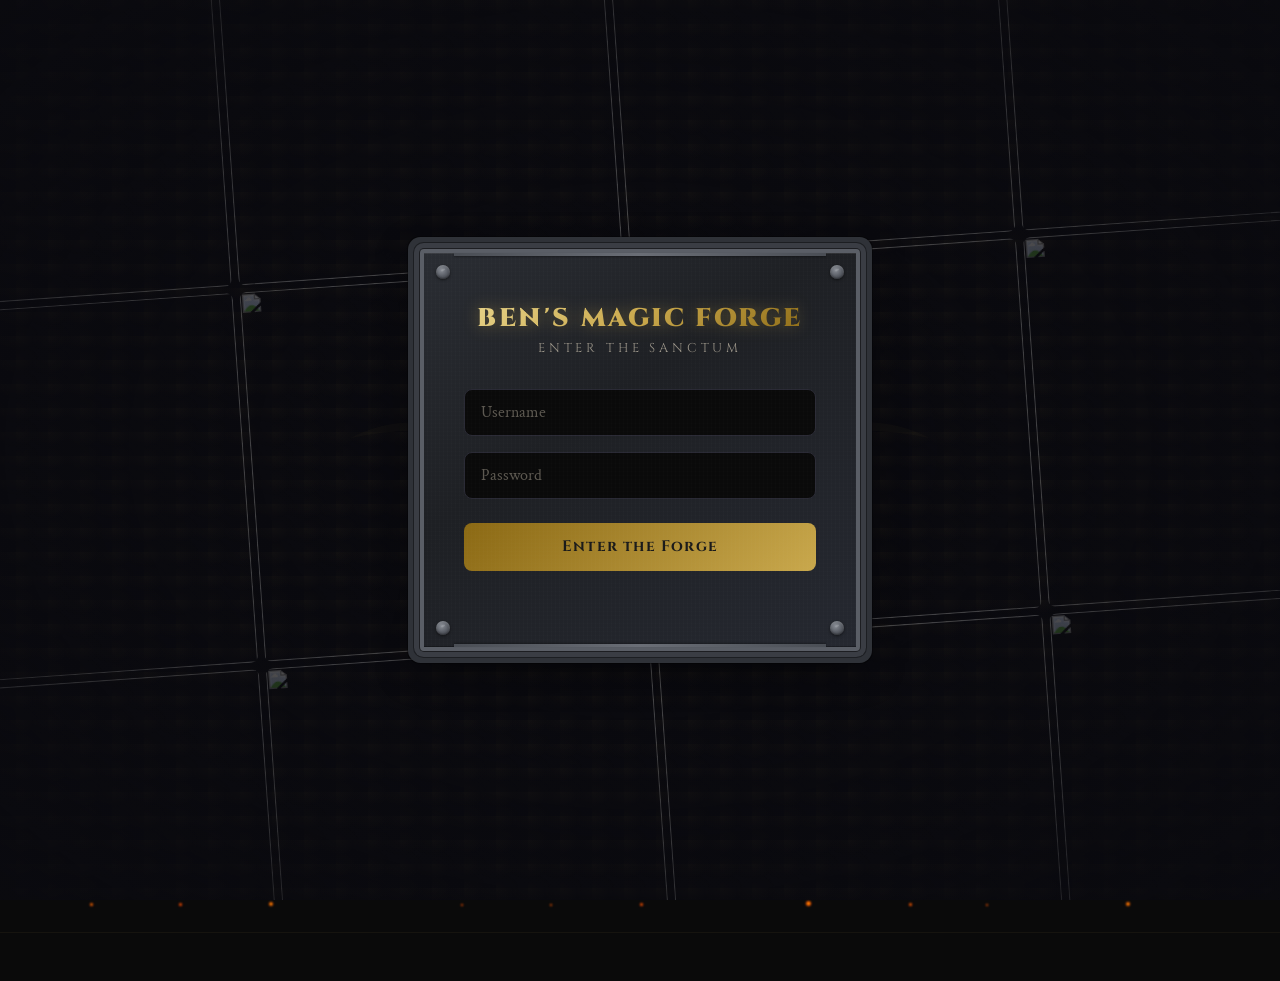
==== commit dcd0459d: "Move version display to page footer Co-authored-by: Copilot <223556219+Copilot@users.noreply.github." ====
--- a/MtgDeckForge.Api/wwwroot/index.html
+++ b/MtgDeckForge.Api/wwwroot/index.html
@@ -1421,6 +1421,10 @@
             .user-info { padding: 0.3rem 0.6rem; }
             .user-info-name { font-size: 0.7rem; }
 
+            .staging-banner-text { font-size: 0.6rem; letter-spacing: 0.05em; }
+            .staging-full { display: none !important; }
+            .staging-short { display: inline !important; }
+
             /* Forge view */
             .panel-body { padding: 1rem; }
             .color-option label { width: 44px; height: 44px; font-size: 1.1rem; }
@@ -1708,6 +1712,40 @@
     </style>
 </head>
 <body>
+
+    <!-- Staging "Under Construction" tape — only visible on staging hostname -->
+    <div id="stagingBanner" style="display:none;">
+        <div style="
+            position:fixed; top:0; left:0; right:0; z-index:9999;
+            height:36px;
+            background:repeating-linear-gradient(
+                -45deg,
+                #f5c518 0px, #f5c518 20px,
+                #111 20px, #111 40px
+            );
+            display:flex; align-items:center; justify-content:center;
+            box-shadow:0 2px 8px rgba(0,0,0,0.5);
+            font-family:'Cinzel',serif; font-size:0.8rem; font-weight:700;
+            letter-spacing:0.15em; color:#111; text-transform:uppercase;
+        ">
+            <span style="background:#f5c518; padding:2px 12px; border-radius:2px;" class="staging-banner-text">
+                <span class="staging-full">&#9888; Under Construction — Staging Environment &#9888;</span>
+                <span class="staging-short" style="display:none;">Under Construction</span>
+            </span>
+        </div>
+    </div>
+    <script>
+        if (window.location.hostname === 'staging.bensmagicforge.app') {
+            document.getElementById('stagingBanner').style.display = '';
+            document.body.style.paddingTop = '36px';
+        }
+    </script>
+    <script>
+        fetch('/api/version').then(r => r.json()).then(d => {
+            var el = document.getElementById('appVersion');
+            if (el && d.version) el.textContent = "Ben's Magic Forge — " + d.version;
+        }).catch(() => {});
+    </script>
 
     <!-- HEADER -->
     <header class="app-header">
@@ -2013,7 +2051,7 @@
                 <p style="color:var(--text-secondary); margin-bottom:1.5rem; font-size:0.95rem;">Search any Magic: The Gathering card to see aggregated pricing from multiple sources.</p>
 
                 <div style="display:flex; gap:0.75rem; margin-bottom:1.5rem;">
-                    <input type="text" id="priceLookupInput" placeholder="Enter card name (e.g., Sol Ring, Black Lotus...)"
+                    <input type="text" id="priceLookupInput" placeholder="Search cards (e.g., dragon, sol ring, black lotus...)"
                         style="flex:1; padding:0.75rem 1rem; background:var(--bg-deep); border:1px solid var(--border); border-radius:8px; color:var(--text-primary); font-size:1rem; font-family:'Crimson Text',serif;"
                         onkeydown="if(event.key==='Enter') priceLookupSearch()">
                     <button onclick="priceLookupSearch()" id="btnPriceLookup"
@@ -2022,7 +2060,22 @@
                     </button>
                 </div>
 
+                <div id="priceLookupSearchResults" style="display:none; margin-bottom:1.5rem;">
+                    <div style="display:flex; justify-content:space-between; align-items:center; margin-bottom:0.75rem;">
+                        <h3 style="color:var(--text-primary); margin:0; font-family:'Cinzel',serif; font-size:1rem;">
+                            <span id="priceSearchCount"></span> results
+                        </h3>
+                        <button id="priceSearchMore" onclick="priceLookupLoadMore()" style="display:none; padding:0.4rem 1rem; background:var(--bg-deep); border:1px solid var(--border); border-radius:6px; color:var(--gold); font-family:'Cinzel',serif; font-size:0.8rem; cursor:pointer;">
+                            Load More
+                        </button>
+                    </div>
+                    <div id="priceSearchGrid" style="display:grid; grid-template-columns:repeat(auto-fill, minmax(160px, 1fr)); gap:0.75rem;"></div>
+                </div>
+
                 <div id="priceLookupResults" style="display:none;">
+                    <button onclick="priceBackToSearch()" style="margin-bottom:1rem; padding:0.4rem 1rem; background:var(--bg-deep); border:1px solid var(--border); border-radius:6px; color:var(--gold); font-family:'Cinzel',serif; font-size:0.85rem; cursor:pointer;">
+                        ← Back to results
+                    </button>
                     <!-- Card header with image -->
                     <div id="priceCardHeader" style="display:flex; gap:1.5rem; margin-bottom:1.5rem; padding:1.5rem; background:var(--bg-deep); border:1px solid var(--border); border-radius:12px;">
                         <div id="priceCardImage" style="flex-shrink:0;">
@@ -2376,33 +2429,41 @@
         }
 
         // === Price Lookup ===
+        let priceSearchPage = 1;
+        let priceSearchQuery = '';
+
         async function priceLookupSearch() {
             const input = document.getElementById('priceLookupInput');
             const cardName = input.value.trim();
             if (!cardName) return;
 
+            priceSearchQuery = cardName;
+            priceSearchPage = 1;
+
+            const searchResultsDiv = document.getElementById('priceLookupSearchResults');
             const resultsDiv = document.getElementById('priceLookupResults');
             const loadingDiv = document.getElementById('priceLookupLoading');
             const errorDiv = document.getElementById('priceLookupError');
             const btn = document.getElementById('btnPriceLookup');
 
+            searchResultsDiv.style.display = 'none';
             resultsDiv.style.display = 'none';
             errorDiv.style.display = 'none';
             loadingDiv.style.display = '';
             btn.disabled = true;
 
             try {
-                const res = await fetch(`/api/pricing/lookup?cardName=${encodeURIComponent(cardName)}`, {
+                const res = await fetch(`/api/pricing/search?q=${encodeURIComponent(cardName)}`, {
                     headers: { 'Authorization': `Bearer ${authToken}` }
                 });
 
                 if (!res.ok) {
                     const err = await res.json().catch(() => ({}));
-                    throw new Error(err.error || `Not found (${res.status})`);
+                    throw new Error(err.error || `No results found (${res.status})`);
                 }
 
                 const data = await res.json();
-                renderPriceLookup(data);
+                renderPriceSearchResults(data, false);
             } catch (e) {
                 errorDiv.textContent = e.message;
                 errorDiv.style.display = '';
@@ -2410,6 +2471,97 @@
                 loadingDiv.style.display = 'none';
                 btn.disabled = false;
             }
+        }
+
+        async function priceLookupLoadMore() {
+            priceSearchPage++;
+            const btn = document.getElementById('priceSearchMore');
+            btn.disabled = true;
+            btn.textContent = 'Loading...';
+
+            try {
+                const res = await fetch(`/api/pricing/search?q=${encodeURIComponent(priceSearchQuery)}&page=${priceSearchPage}`, {
+                    headers: { 'Authorization': `Bearer ${authToken}` }
+                });
+                if (res.ok) {
+                    const data = await res.json();
+                    renderPriceSearchResults(data, true);
+                }
+            } finally {
+                btn.disabled = false;
+                btn.textContent = 'Load More';
+            }
+        }
+
+        function renderPriceSearchResults(data, append) {
+            const searchResultsDiv = document.getElementById('priceLookupSearchResults');
+            const grid = document.getElementById('priceSearchGrid');
+            const countSpan = document.getElementById('priceSearchCount');
+            const moreBtn = document.getElementById('priceSearchMore');
+
+            if (!append) grid.innerHTML = '';
+            countSpan.textContent = data.totalCards;
+            moreBtn.style.display = data.hasMore ? '' : 'none';
+
+            data.results.forEach(card => {
+                const el = document.createElement('div');
+                el.style.cssText = 'cursor:pointer; background:var(--bg-deep); border:1px solid var(--border); border-radius:10px; padding:0.5rem; text-align:center; transition:border-color 0.2s, transform 0.2s;';
+                el.onmouseenter = () => { el.style.borderColor = 'var(--gold)'; el.style.transform = 'translateY(-2px)'; };
+                el.onmouseleave = () => { el.style.borderColor = 'var(--border)'; el.style.transform = 'none'; };
+                el.onclick = () => priceSelectCard(card.name);
+
+                const img = card.imageUrl
+                    ? `<img src="${card.imageUrl}" alt="${card.name}" style="width:100%; border-radius:8px; margin-bottom:0.4rem;" loading="lazy">`
+                    : `<div style="width:100%; aspect-ratio:0.72; background:var(--bg-card); border-radius:8px; margin-bottom:0.4rem; display:flex; align-items:center; justify-content:center; color:var(--text-muted); font-size:0.75rem;">No Image</div>`;
+
+                const price = card.priceUsd != null ? `<div style="color:#4ade80; font-weight:700; font-size:0.85rem;">$${card.priceUsd.toFixed(2)}</div>` : '';
+
+                el.innerHTML = `
+                    ${img}
+                    <div style="color:var(--text-primary); font-size:0.8rem; font-weight:600; line-height:1.2; margin-bottom:0.2rem; overflow:hidden; text-overflow:ellipsis; white-space:nowrap;">${card.name}</div>
+                    <div style="color:var(--text-muted); font-size:0.7rem; margin-bottom:0.2rem; overflow:hidden; text-overflow:ellipsis; white-space:nowrap;">${card.set || ''}</div>
+                    ${price}
+                `;
+                grid.appendChild(el);
+            });
+
+            searchResultsDiv.style.display = '';
+        }
+
+        async function priceSelectCard(cardName) {
+            const searchResultsDiv = document.getElementById('priceLookupSearchResults');
+            const resultsDiv = document.getElementById('priceLookupResults');
+            const loadingDiv = document.getElementById('priceLookupLoading');
+            const errorDiv = document.getElementById('priceLookupError');
+
+            searchResultsDiv.style.display = 'none';
+            errorDiv.style.display = 'none';
+            loadingDiv.style.display = '';
+
+            try {
+                const res = await fetch(`/api/pricing/lookup?cardName=${encodeURIComponent(cardName)}`, {
+                    headers: { 'Authorization': `Bearer ${authToken}` }
+                });
+
+                if (!res.ok) {
+                    const err = await res.json().catch(() => ({}));
+                    throw new Error(err.error || `Not found (${res.status})`);
+                }
+
+                const data = await res.json();
+                renderPriceLookup(data);
+            } catch (e) {
+                errorDiv.textContent = e.message;
+                errorDiv.style.display = '';
+                searchResultsDiv.style.display = '';
+            } finally {
+                loadingDiv.style.display = 'none';
+            }
+        }
+
+        function priceBackToSearch() {
+            document.getElementById('priceLookupResults').style.display = 'none';
+            document.getElementById('priceLookupSearchResults').style.display = '';
         }
 
         function renderPriceLookup(data) {
@@ -3432,5 +3584,8 @@
             }
         }
     </script>
+    <footer style="text-align:center; padding:1.5rem 1rem; opacity:0.4; font-size:0.75rem; color:#d4b36d; border-top:1px solid rgba(212,179,109,0.15); margin-top:2rem;">
+        <span id="appVersion"></span>
+    </footer>
 </body>
 </html>
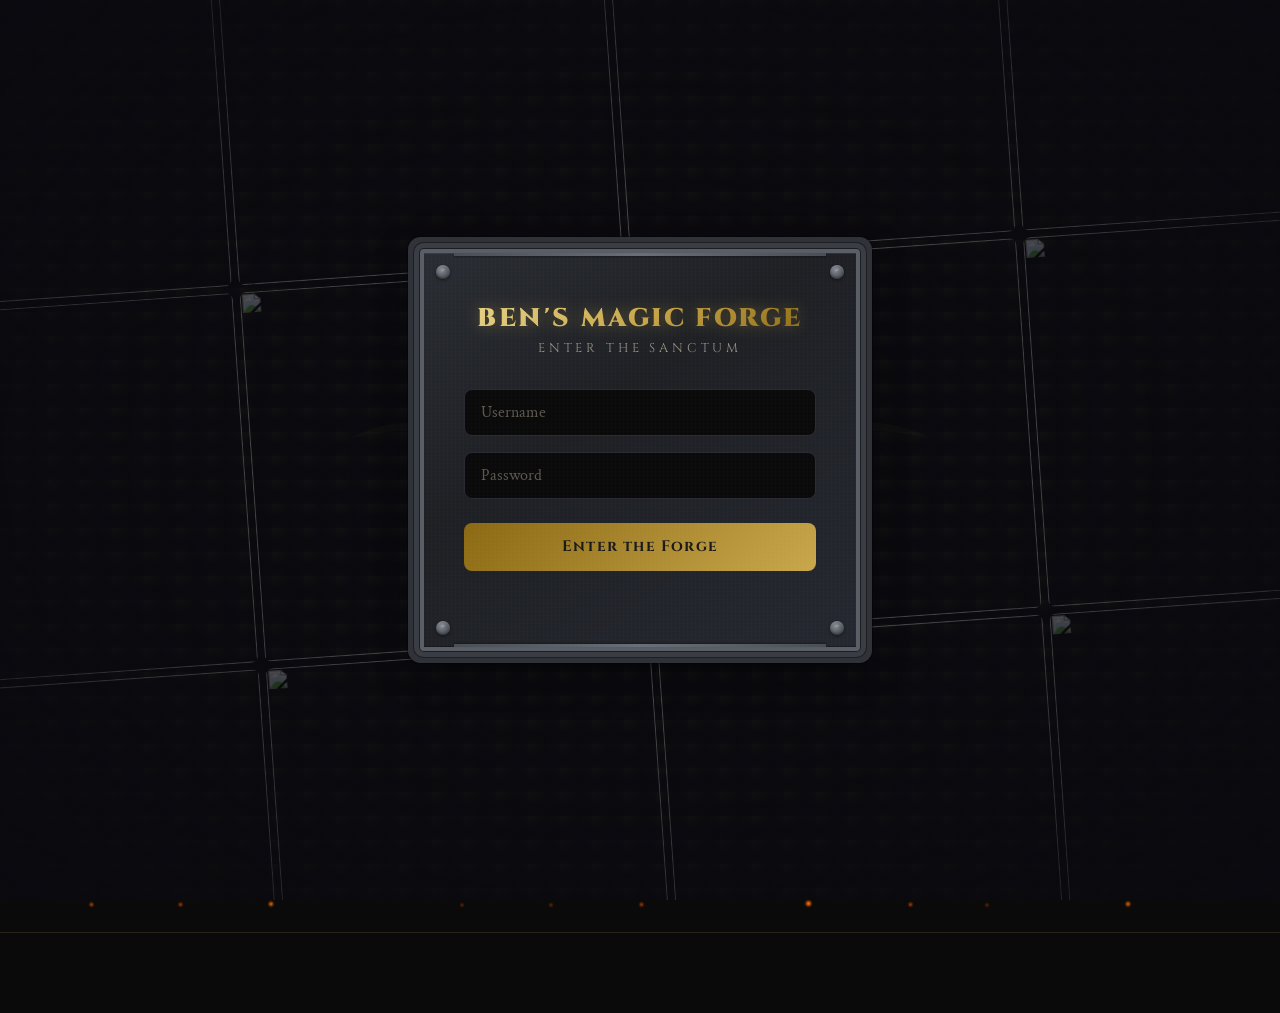
==== commit 68d04a0e: "Make version footer larger with yellow Cinzel font Co-authored-by: Copilot <223556219+Copilot@users." ====
--- a/MtgDeckForge.Api/wwwroot/index.html
+++ b/MtgDeckForge.Api/wwwroot/index.html
@@ -1743,7 +1743,7 @@
     <script>
         fetch('/api/version').then(r => r.json()).then(d => {
             var el = document.getElementById('appVersion');
-            if (el && d.version) el.textContent = "Ben's Magic Forge — " + d.version;
+            if (el && d.version) el.textContent = "Ben's Magic Forge - " + d.version;
         }).catch(() => {});
     </script>
 
@@ -3584,7 +3584,7 @@
             }
         }
     </script>
-    <footer style="text-align:center; padding:1.5rem 1rem; opacity:0.4; font-size:0.75rem; color:#d4b36d; border-top:1px solid rgba(212,179,109,0.15); margin-top:2rem;">
+    <footer style="text-align:center; padding:2.5rem 1rem; color:#f5c518; font-size:1.5rem; font-family:'Cinzel',serif; font-weight:700; border-top:1px solid rgba(212,179,109,0.15); margin-top:2rem;">
         <span id="appVersion"></span>
     </footer>
 </body>
